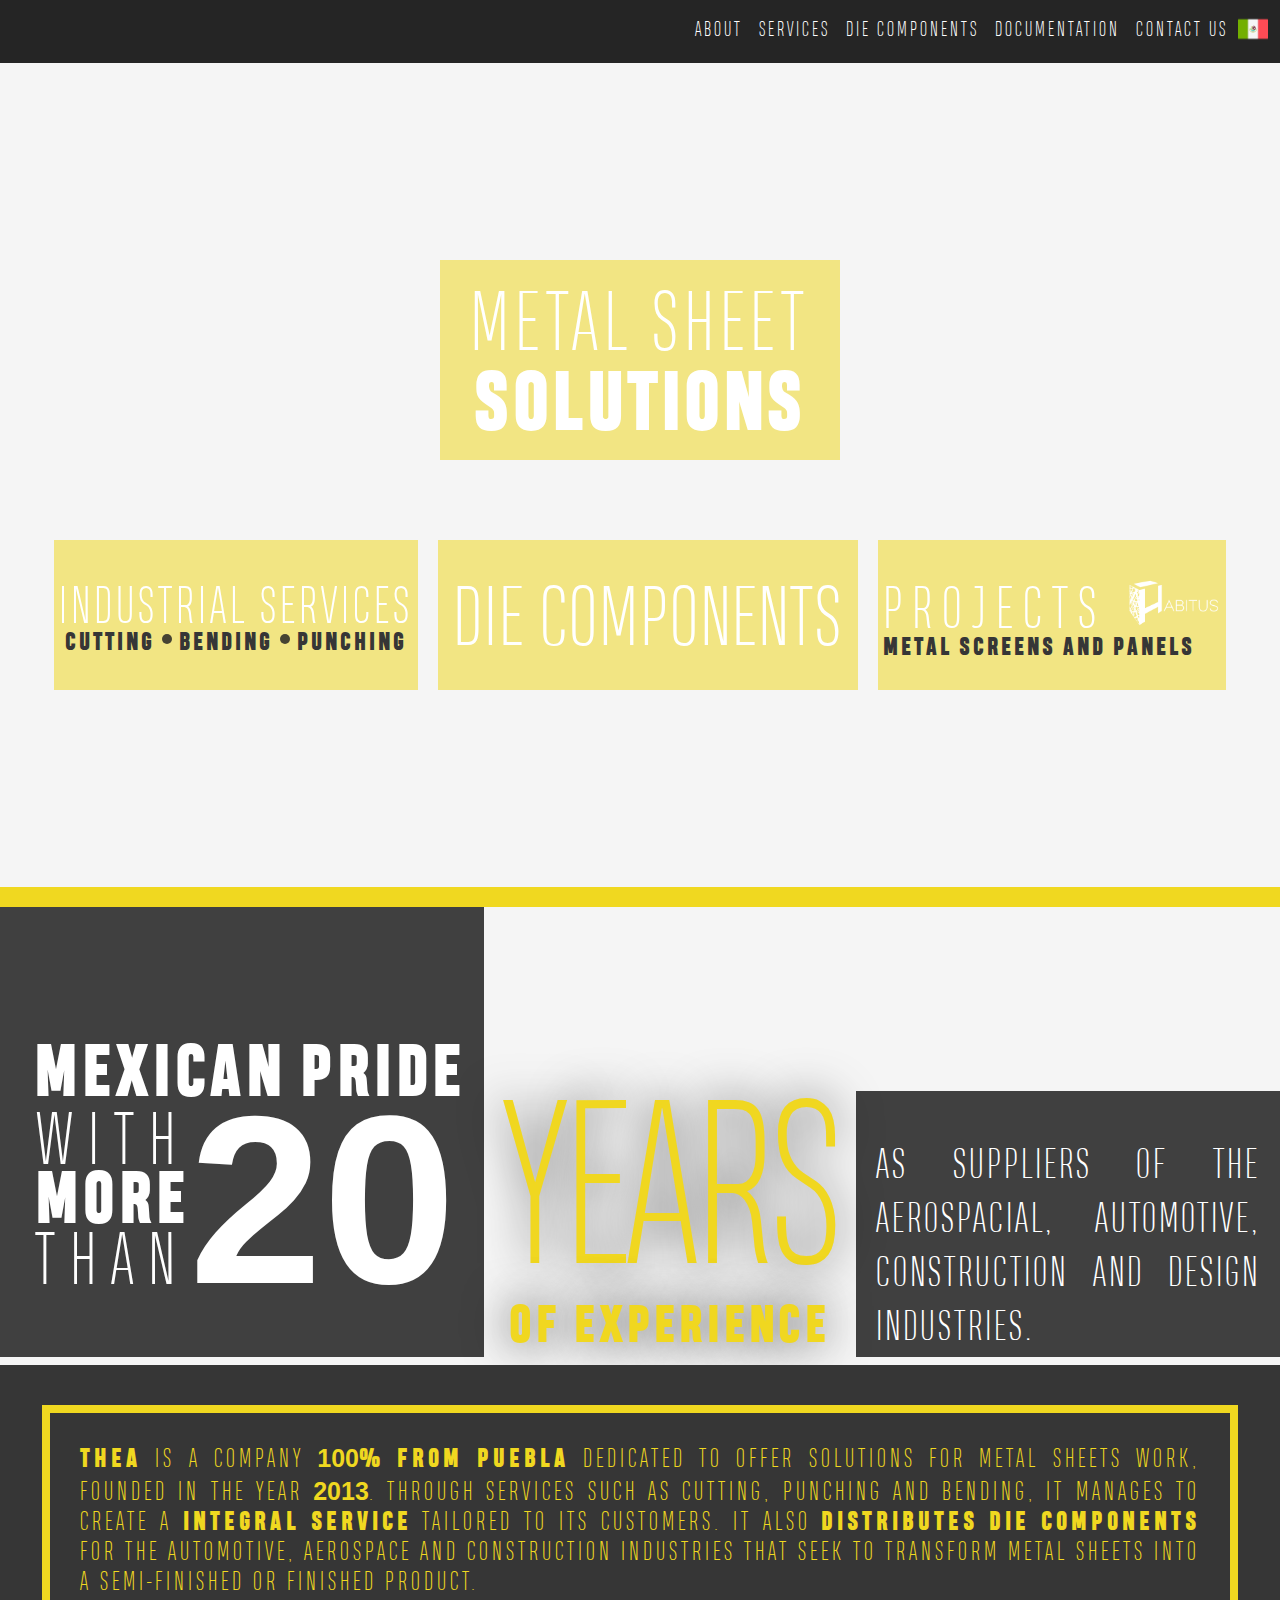
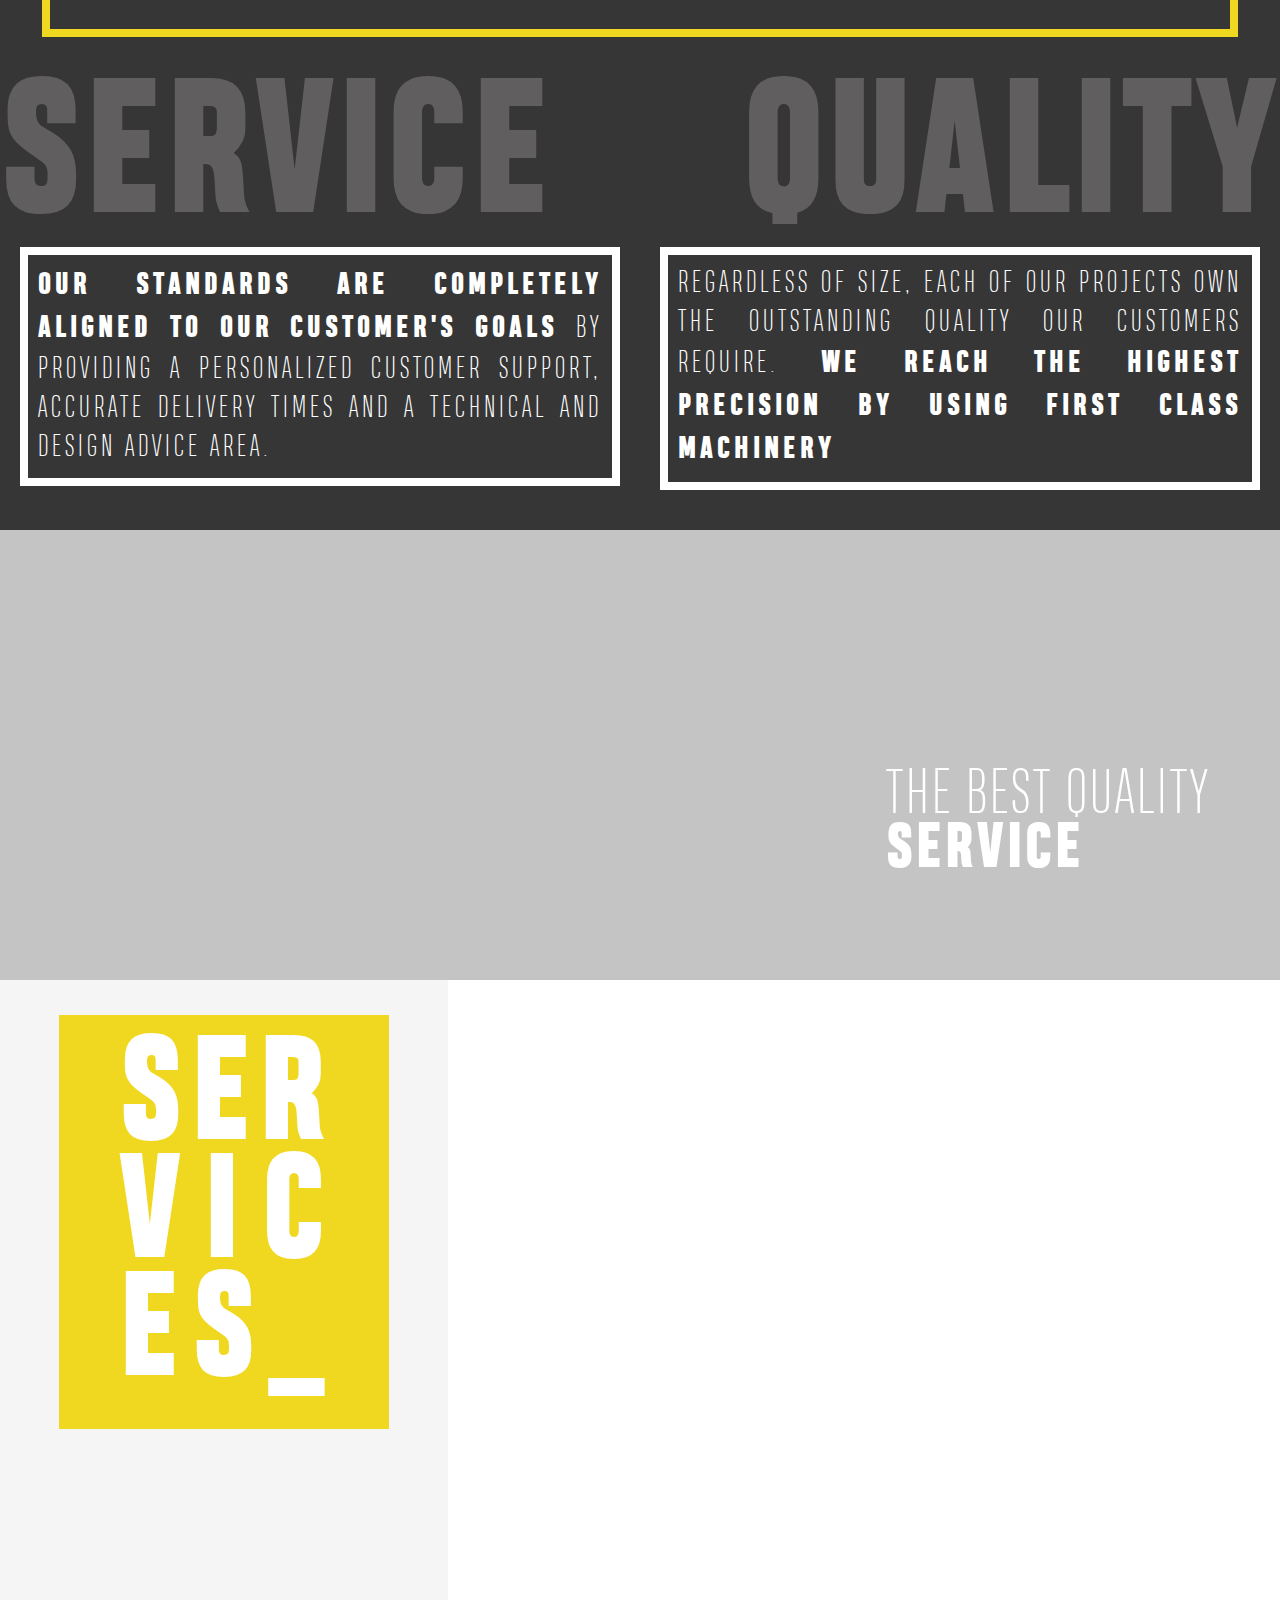
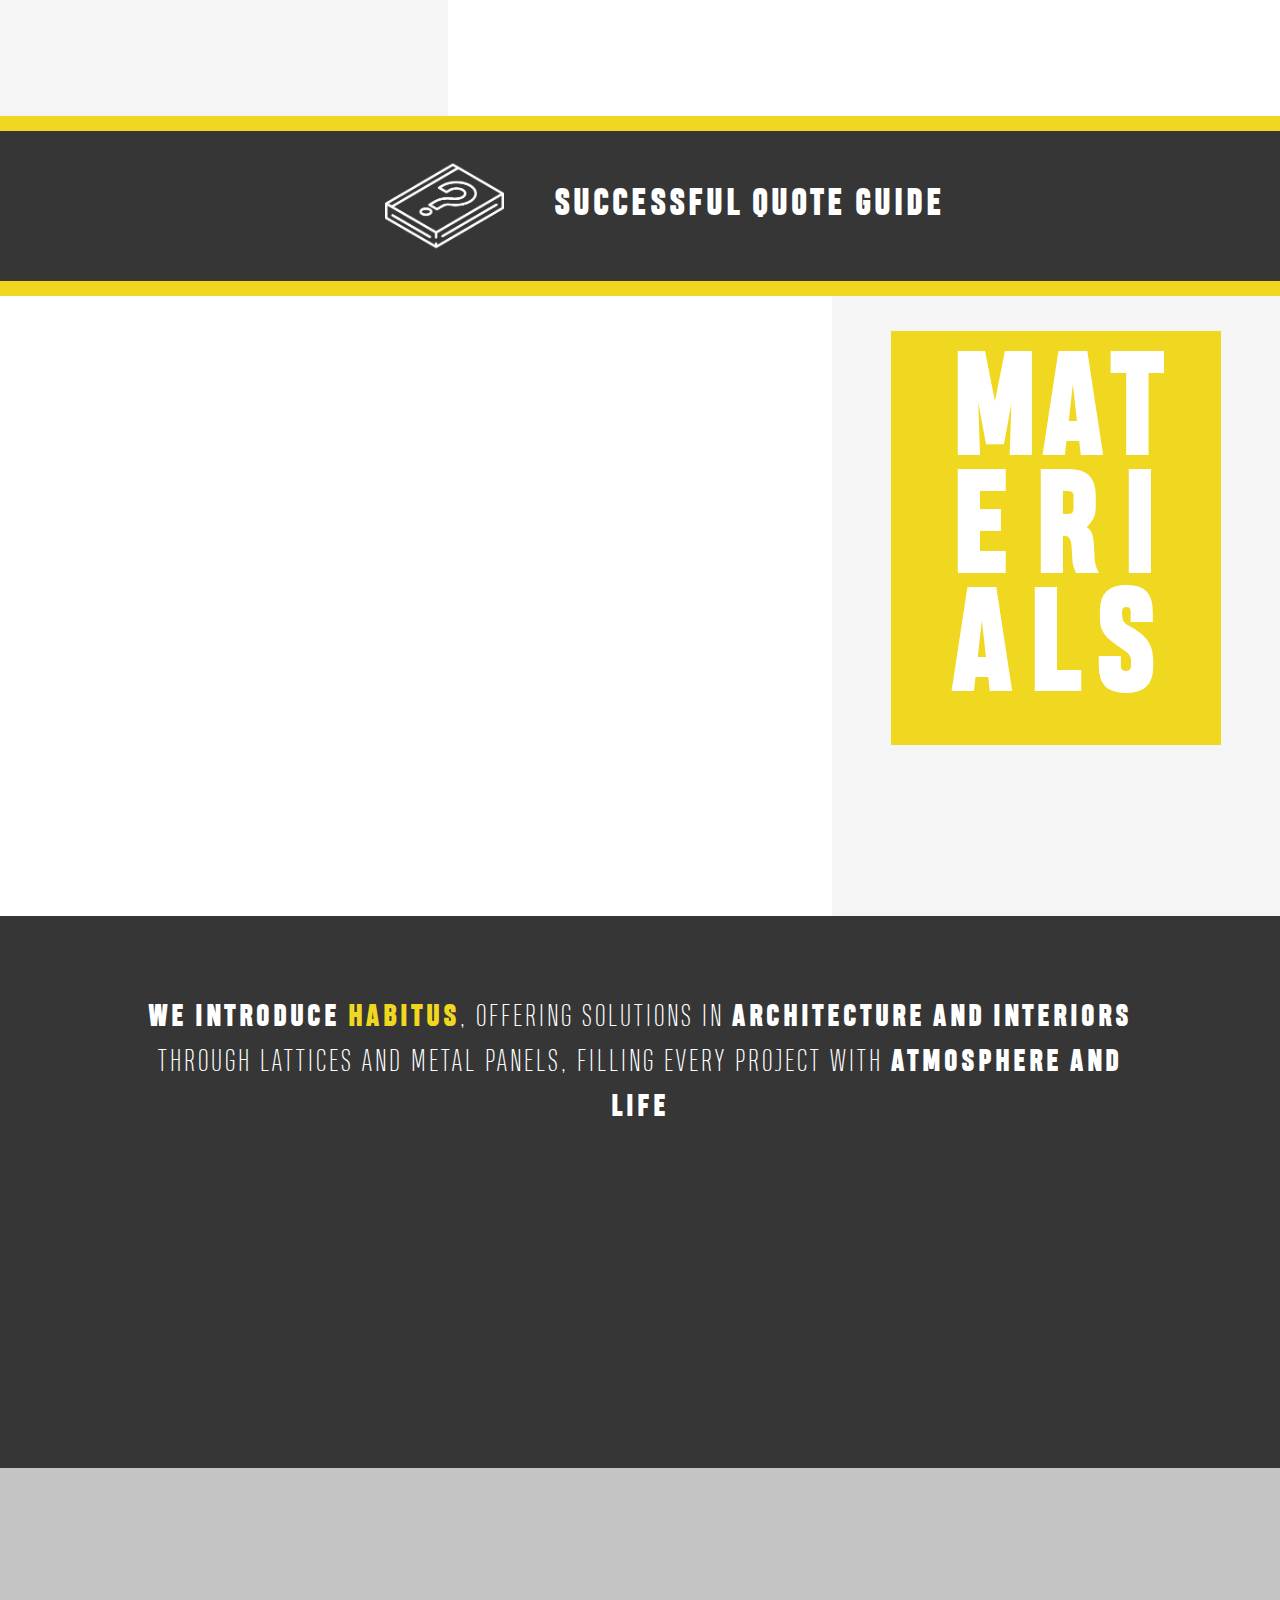
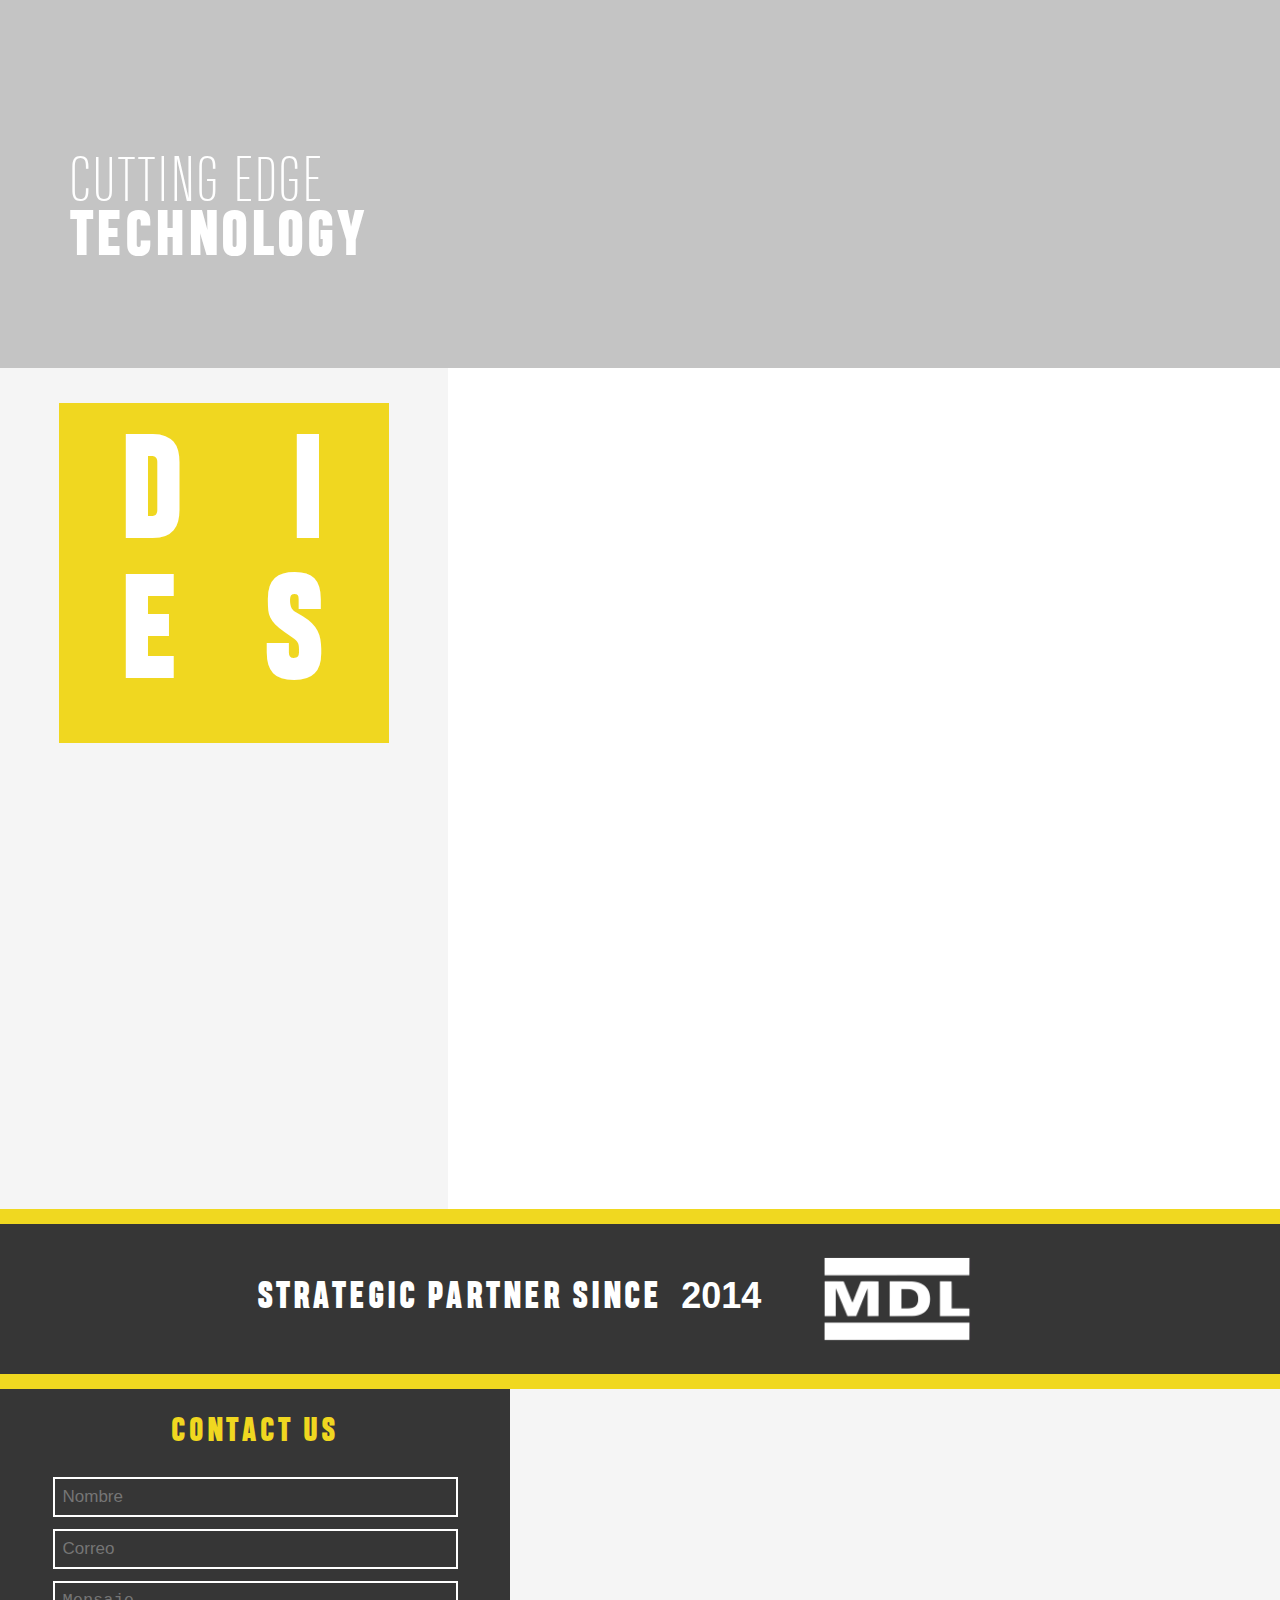
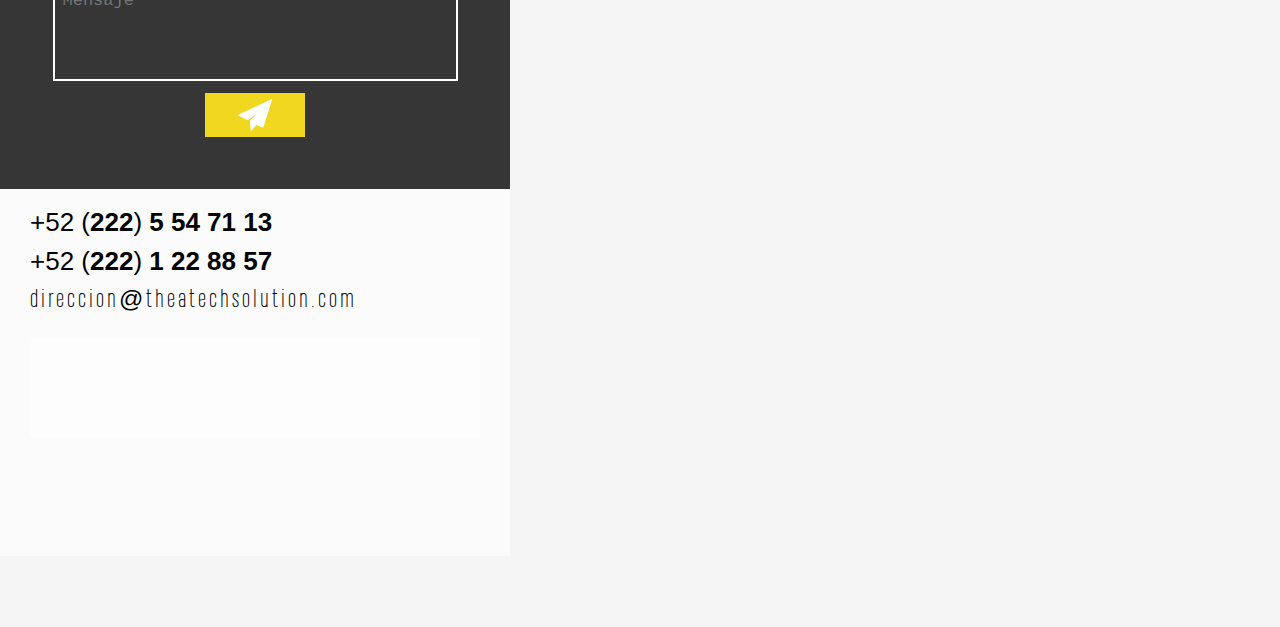
==== en/index.html @ 950d17b3 "first commig" ====
<html xmlns="http://www.w3.org/1999/xhtml" style="background:white;">
<head>
	<meta name="description" content="THEA is a company dedicated to offer solutions for metal sheets work. Through services such as cutting, punching and bending, it manages to create a integral service tailored to its customers. It also distributes die components for the automotive, aerospace and construction industries that seek to transform metal sheets into a semi-finished or finished product." />
	<meta name="keywords" content="troquel, resortes, resorte, troqueleria, troquelería, puebla, carritos, mobiliario, industrial, punzon, matriz, buje, poste, hidalgo, tlaxcala, veracruz" />
  	<meta name="viewport" content="width=device-width, initial-scale=1.0"/>
	<link rel="stylesheet" type="text/css" href="../css/main.css" />
	<link rel="stylesheet" type="text/css" href="../css/english.css" />
	<link rel="shortcut icon" href="../img/other/isotipo.png"/>
	<title>THEA - Metal Sheet Solutions</title>
	<meta http-equiv="Cache-Control" content="no-cache, no-store, must-revalidate" />
	<meta http-equiv="Content-Type" content="text/html; charset=utf-8" />
	<meta http-equiv="Pragma" content="no-cache" />
	<meta http-equiv="Expires" content="0" />
</head>
<body>
	<nav>
		<a href="#"><img data-src="../img/other/logotipo.png"/></a>
		<a href="#nosotros" class="smooth" onclick="closeNav()">About</a>
		<a href="#servicios" class="smooth" onclick="closeNav()">Services</a>
		<a href="#troqueles" class="smooth" onclick="closeNav()">Die Components</a>
		<div class="smooth">
			Documentation
			<span>
				<a href="../docs/TechnicalSheet.pdf" target="_blank">Technical services sheet</a>
			</span>
			<span>
				<a href="../docs/QuoteGuide.pdf" target="_blank">Successful quote guide</a>
			</span>
		</div>
		<a href="#contacto" class="smooth" onclick="closeNav()">Contact Us</a>
		<a href="../" class="flag" target="_self">
			<img src="../img/icons/mexico.png">
		</a>
		<img src="../img/other/close-button.png" id="navClose" onclick="closeNav()">
		<img src="../img/other/menu-button.png" id="navOpen" onclick="openNav()">		
	</nav>
	<div id="inicio" class="background-hidden flex">
		<div>
			<div class="flex yellow-translucid main">
				<p>
					Metal Sheet
					<span>Solutions</span>
				</p>
			</div>

			<div class="flex secondary">
				<a class="flex yellow-translucid smooth" href="#servicios">
					<p>
						Industrial services
						<span class="flex">
							<span>Cutting</span>
							<span class="ball"></span>
							<span>Bending</span>
							<span class="ball"></span>
							<span>Punching</span>
						</span>
					</p>
				</a>

				<a class="flex yellow-translucid smooth" href="#troqueles">
					<p>
						Die Components
					</p>
				</a>

				<a class="flex yellow-translucid" target="_blank">
					<p>
						Projects
						<img src="../img/other/habitus.png">
						<span>Metal Screens and Panels</span>
					</p>
				</a>
			</div>

				
		</div>
	</div>
	<div id="nosotros">
		<div class="divider-line"></div>
		<div class="background-hidden">
			<div>
				<p class="no-margin">
					<span>Mexican pride</span>
				</p>
				<p class="number large-number">
					<span>
						<i>With</i>
						<i>more</i>
						<i>than</i>
					</span>
					<b id="years">20</b>
				</p>
			</div>
			<div>
				<p class="yellow-years">years<span>of experience</span></p>
			</div>
			<div>
				<p class="no-margin">As suppliers of the aerospacial, automotive, construction and design industries.</p>
				<img data-src="../img/icons/palette.png" class="golden-icon" />
				<img data-src="../img/icons/hammer.png" class="golden-icon" />
				<img data-src="../img/icons/steering.png" class="golden-icon" />
				<img data-src="../img/icons/flight.png" class="golden-icon rotated" />
			</div>
		</div>
		<div class="gray-info">
		    <div class="top-text">
				<p>
					<b> THEA </b> is a company <b><span class="number">100</span>% from Puebla </b> dedicated to offer solutions for metal sheets work, founded in the year <span class="number"> 2013 </span>. Through services such as cutting, punching and bending, it manages to create a <b> integral service </b> tailored to its customers. It also <b> distributes die components </b> for the automotive, aerospace and construction industries that seek to transform metal sheets into a semi-finished or finished product.
				</p>
			</div>
			<div>
				<h3>
					SERVICE
				</h3>
				<h3>
					QUALITY
				</h3>
			</div>
			<div>
				<p class="white-box">
					<b>Our standards are completely aligned to our customer's goals </b>by providing a personalized customer support, accurate delivery times and a technical and design advice area.
				</p>
				<p class="white-box">
					Regardless of size, each of our projects own the outstanding quality our customers require.<b> We reach the highest precision by using first class machinery</b>
				</p>
			</div>
		</div>
		<div class="background-hidden">
			<div>
				<p id="movingText1">The best quality
				<span>service</span></p>
			</div>
		</div>
		<div class="flex yellow-solid">
			<p>En Thea estamos listos para cumplir con
				<span>las mas complejas necesidades</span>
				de nuestros clientes</p>
			<p>
				Nuestra exigencia se alinea a los objetivos del cliente. Aprovechamos nuestra amplia capacidad para ofrecer y cumplir con una
				<span>atención personalizada, asesoría técnica y de diseño y tiempos de entrega</span>
			</p>
		</div>
	</div>
	<div id="servicios">
		<div>
			<div class="background-hidden">
				<div class="yellow-solid">
					<div>
						<span>S</span>
						<span>E</span>
						<span>R</span>
					</div>
					<div>
						<span>V</span>
						<span>I</span>
						<span>C</span>
					</div>
					<div>
						<span>E</span>
						<span>S</span>
						<span>_</span>
					</div>
				</div>
			</div>
			<div class="flex">
				<ul>
					<li class="bottom-faded" onclick="showCloseButton(this)">
						<img data-src="../img/icons/corte-laser.png"> Laser cutting
						<div class="service-details">
							<h2>Laser cutting</h2>
							<h3>Materials</h3>
							<p>Carbon Steel, Aluminum, Stainless Steel, Copper, Brass, Galvanized Steel</p>
							<h3>Cutting Specifications</h3>
							<p>Cutting dimensions: <span class="number">1.5</span> x <span class="number">3</span> m (Sheet)<br>
								Maximum thickness: <span class="number">15.8</span> mm<br>
								Precision: +/-  <span class="number">0.1</span> mm<br>
								Distance between pieces: <span class="number">2</span> mm<br>
							</p>
							<h3>Advantages</h3>
							<p>Our laser cutting equipment allows us to cover the production and manufacture of small parts from complex designs to large structural components.</p>
						</div>
					</li>
					<li class="bottom-faded" onclick="showCloseButton(this)">
						<img data-src="../img/icons/corte-agua.png"> Water jet cutting
						<div class="service-details">
							<h2>Water jet cutting</h2>
							<h3>Materials</h3>
							<p>Carbon Steel, Stainless Steel, Aluminum, Marble, Wood, among others</p>
							<h3>Cutting Specifications</h3>
							<p>Cutting dimensions: <span class="number">3</span> x <span class="number">6</span> m (Sheet)<br>
								Maximum thickness: <span class="number">6</span>" (<span class="number">152.4</span>) mm<br>
								Precision: +/-  <span class="number">1/32</span>"<br>
								Distance between pieces: <span class="number">3/16</span> "<br>
							</p>
							<h3>Advantages</h3>
							<p>Clean cutting without modification of chemical and mechanical properties of the materials. Wide variety of materials available.</p>
						</div>
					</li>
					<li class="bottom-faded" onclick="showCloseButton(this)">
						<img data-src="../img/icons/corte-sierra.png"> Bandsaw cutting
						<div class="service-details">
							<h2>Bandsaw cutting</h2>
							<h3>Materials</h3>
							<p>Aluminum, Stainless Steels, Carbon Steels, Alloy Steels, Tool Steels, Bronze</p>
							<h3>Cutting Specifications</h3>
							<p>Shapes: Round, Solera, Square, Hexagonal, Plate, among others<br>
								Cutting dimensions:<br>
								Min: <span class="number">1/8</span> in Round and Square<br>
								Max: <span class="number">550</span> mm in Round and <span class="number">600</span> x <span class="number">800</span> in Rectangle.
								Precisión: <span class="number">1</span> a <span class="number">5</span> mm depending on the piece<br>
							</p>
							<h3>Advantages</h3>
							<p>The bandsaw is an electric saw, which has a metal toothed strip, long, narrow and flexible. It moves on two pulleys that are in the same plane with a space between them, with the purpose of cutting in cold.</p>
						</div>
					</li>
					<li class="bottom-faded" onclick="showCloseButton(this)">
						<img data-src="../img/icons/corte-plasma.png"> Plasma cutting
						<div class="service-details">
							<h2>Plasma cutting</h2>
							<h3>Materials</h3>
							<p>Carbon Steel and Stainless Steel</p>
							<h3>Cutting Specifications</h3>
							<p>Cutting dimensions: <span class="number">8</span>" x <span class="number">20</span>"<br>
								Maximum thickness: <span class="number">1</span> - <span class="number">1/4</span> and <span class="number">12</span>" in Oxy-fuel<br>
								Tolerance: <span class="number">1</span> mm<br>
							</p>
							<h3>Advantages</h3>
							<p>Plasma cutting gives speed and efficiency while cutting carbon and stainless steel</p>
						</div>
					</li>
					<li class="bottom-faded" onclick="showCloseButton(this)">
						<img data-src="../img/icons/corte-cizalla.png"> Shearing
						<div class="service-details">
							<h2>Shearing</h2>
							<h3>Materials</h3>
							<p>Steel, Stainless Steel, Galvanized Steel, Aluminum, Brass, Bronze</p>
							<h3>Cutting Specifications</h3>
							<p>Cutting dimensions: <span class="number">3050</span> mm (Sheet)<br>
								Maximum thickness: <span class="number">6</span> mm<br>
							</p>
							<h3>Advantages</h3>
							<p>The edges of both blades of the shear face pressing on the surface to be cut, until they overcome the resistance of the surface by dividing it in two.</p>
						</div>
					</li>
					<li class="bottom-faded" onclick="showCloseButton(this)">
						<img data-src="../img/icons/doblado.png"> Bending
						<div class="service-details">
							<h2>Bending</h2>
							<h3>Materials</h3>
							<p>Steel, Stainless Steel, Galvanized Steel, Aluminum, Brass</p>
							<h3>Cutting Specifications</h3>
							<p>Bending length: <span class="number">3050</span> mm<br>
								Maximum thickness: <span class="number">6</span> mm<br>
								Maximum bending angle: <span class="number">85º<br>
							</p>
							<h3>Advantages</h3>
							<p>An effective process to give angles in metal sheets with speed and precision.</p>
						</div>
					</li>
					<li class="bottom-faded" onclick="showCloseButton(this)">
						<img data-src="../img/icons/punzonado.png"> Punching
						<div class="service-details">
							<h2>Punching</h2>
							<h3>Materials</h3>
							<p>Carbon Steel, Stainless Steel, Galvanized Sheet, Aluminum, Annealed Strip</p>
							<h3>Especificaciones de Corte</h3>
							<p>Cutting Specifications: <span class="number">1</span> x <span class="number">2</span> m (Sheet)<br>
								Maximum thickness: <span class="number">2</span> mm<br>
								Head: <span class="number">8</span> positions<br>
								Punches: Round, square, rectangular, among others.<br>
							</p>
							<h3>Advantages</h3>
							<p>Sheet cutting through the use of punches with shapes. Thanks to the pressure, a perforation effect is created with the desired shape. Less time and lower cost.</p>
						</div>
					</li>
					<li class="bottom-faded" onclick="showCloseButton(this)">
						<img data-src="../img/icons/router.png"> Router
					</li>
					<li id="servicesClose" onclick="hideCloseButton(this)">
						<img src="../img/other/close-button.png">	
					</li>
				</ul>
			</div>
		</div>
		<div id="aliado" class="flex">
			<a href="/docs/QuoteGuide.pdf" target="_blank"><img src="../img/icons/guide.png"></a>
			<a href="/docs/QuoteGuide.pdf" target="_blank" class="white-link"><p>Successful quote guide</p></a>
		</div>
		<div id="materiales">
			<div>
				<img data-src="../img/other/materiales.png"/>
				<ul>
					<li class="bottom-faded">
						Carbon steel
					</li>
					<li class="bottom-faded">
						Stainless steel
					</li>
					<li class="bottom-faded">
						Aluminum
					</li>
					<li class="bottom-faded">
						Brass
					</li>
					<li class="bottom-faded">
						Copper
					</li>
					<li class="bottom-faded">
						Galvanized
					</li>
					<li class="bottom-faded">
						Marble
					</li>
					<li class="bottom-faded">
						Among others
					</li>
				</ul>
			</div>
			<div class="background-hidden">
				<div class="yellow-solid">
					<div>
						<span>M</span>
						<span>A</span>
						<span>T</span>
					</div>
					<div>
						<span>E</span>
						<span>R</span>
						<span>I</span>
					</div>
					<div>
						<span>A</span>
						<span>L</span>
						<span>S</span>
					</div>
				</div>
			</div>
		</div>
		<div class="habitus">
			<p><b>We introduce <a target="_blank">habitus</a></b>, offering solutions in <b>architecture and interiors</b> through lattices and metal panels, filling every project with <b>atmosphere and life</b></p>
			<ul>
				<li class="bottom-faded">
					<a target="_blank">
						<img data-src="../img/photos/habitus-1.jpg">
						<div class="black-filter">
							<p>Coatings</p>
						</div>
					</a>
					
				</li>
				<li class="bottom-faded">
					<a target="_blank">
						<img data-src="../img/photos/habitus-2.jpg">
						<div class="black-filter">
							<p>Dividers</p>
						</div>
					</a>
				</li>
				<li class="bottom-faded">
					<a target="_blank">
						<img data-src="../img/photos/habitus-3.jpg">
						<div class="black-filter">
							<p>Pergolas</p>
						</div>
					</a>
				</li>
				<li class="bottom-faded">
					<a target="_blank">
						<img data-src="../img/photos/habitus-4.jpg">
						<div class="black-filter">
							<p>Ceiling lights</p>
						</div>
					</a>
				</li>
				<li class="bottom-faded">
					<a target="_blank">
						<img data-src="../img/photos/habitus-5.jpg">
						<div class="black-filter">
							<p>And more...</p>
						</div>
					</a>
				</li>
			</ul>
		</div>
		<div class="background-hidden mejor-tecnologia">
			<div>
				<p id="movingText2">Cutting edge
				<span>technology</span></p>
			</div>
		</div>
		<div class="flex yellow-solid">
			<p>
				Sin importar el tamaño cada uno de nuestros proyectos gozan de la
				<span>calidad ejemplar que nuestros clientes requieren.</span>
			</p>
			<p class="box">Alcanzamos la más alta presición mediante el
				<span>empleo de maquinaría de primer nivel</span>
			</p>
		</div>
	</div>
	<div id="troqueles">
		<div>
			<ul>
				<li class="bottom-faded double-width">
					<img data-src="../img/photos/troqueles-1.jpg">
					<div class="black-filter">
						<p>Plain Bearing Components</p>
					</div>
					<a href="http://mdlmexico.com.mx/catalogos/DVE.023.002-PLAIN-BEARING-COMPONENTS.pdf" target="_blank">See Manual</a>
				</li>
				<li class="bottom-faded">
					<img data-src="../img/photos/troqueles-2.jpg">
					<div class="black-filter">
						<p>Graphite Bushings</p>
					</div>
					<a href="http://mdlmexico.com.mx/catalogos/Graphite-Bushings-metric-tab.pdf" target="_blank">See Manual</a>
				</li>
				<li class="bottom-faded">
					<img data-src="../img/photos/troqueles-3.jpg">
					<div class="black-filter">
						<p>Die Sets</p>
					</div>
					<a href="http://mdlmexico.com.mx/catalogos/Catalogo-porta-troqueles-MDL.pdf" target="_blank">See Manual</a>
				</li>
				<li class="bottom-faded">
					<img data-src="../img/photos/troqueles-4.jpg">
					<div class="black-filter">
						<p>Punches and Dies</p>
					</div>
					<a href="http://mdlmexico.com.mx/catalogos/mdl-punzones-matrices.pdf" target="_blank">See Manual</a>
				</li>
				<li class="bottom-faded">
					<img data-src="../img/photos/troqueles-5.jpg">
					<div class="black-filter">
						<p>Springs</p>
					</div>
					<a href="http://mdlmexico.com.mx/wp-content/uploads/2014/04/Resortes-para-troquel-MDL-Mexico.pdf" target="_blank">See Manual</a>
				</li>
				<li class="bottom-faded">
					<img data-src="../img/photos/troqueles-7.png">
					<div class="black-filter">
						<p>Rectified Plate Service</p>
					</div>
					<a href="http://mdlmexico.com.mx/maquinados/" target="_blank">See Manual</a>
				</li>
				<li class="bottom-faded double-width">
					<img data-src="../img/photos/troqueles-6.jpg">
					<div class="black-filter">
						<p>Ball Bearing Components</p>
					</div>
					<a href="http://mdlmexico.com.mx/catalogos/DVE.023.001-BALL-BEARING-COMPONENTS.pdf" target="_blank">See Manual</a>
				</li>
			</ul>
		</div>
		<div class="background-hidden">
			<div class="yellow-solid">
				<div>
					<span>D</span>
					<span>I</span>
				</div>
				<div>
					<span>E</span>
					<span>S</span>
				</div>
			</div>
		</div>
	</div>
	<div id="aliado" class="flex">
		<p>Strategic partner since <span>2014</span></p>
		<a href="http://mdlmexico.com.mx/" target="_blank"><img src="../img/other/mdl.png"></a>
	</div>
	<div id="contacto" class="background-hidden">
		<div>
			<h1>Contact Us</h1>
			<input type="text" name="name" placeholder="Nombre"/>
			<input type="email" name="email" placeholder="Correo"/>
			<textarea name="message" placeholder="Mensaje"></textarea>
			<button onclick="sendForm()">
				<span>Send</span>
				<img src="../img/icons/paper-plane.png">
			</button>
		</div>
		<div>
			<p class="arial">+52 (<span>222</span>) <span>5 54 71 13</span></p>
			<p class="arial">+52 (<span>222</span>) <span>1 22 88 57</span></p>
			<a href="mailto:direccion@theatechsolution.com">direccion<span class="arial">@</span>theatechsolution.com</a>
			<div class="always-flex">
				<img data-src="../img/other/imagotipo.png">
				<div class="always-flex">

				</div>
			</div>
		</div>
	</div>
	<div id="thanksMessage">
	    Thanks, we'll contact you soon.
	</div>
	<div id="requiredMessage">
	    Please fill all the fields.
	</div>
	<script src="../js/main.js"></script>
	<script type="text/javascript">
 window._mfq = window._mfq || [];
 (function() {
   var mf = document.createElement("script");
   mf.type = "text/javascript"; mf.async = true;
   mf.src = "//cdn.mouseflow.com/projects/646d6629-ca56-4000-9e78-6311599744cb.js";
   document.getElementsByTagName("head")[0].appendChild(mf);
 })();
</script>
<!-- Global site tag (gtag.js) - Google Analytics -->
<script async src="https://www.googletagmanager.com/gtag/js?id=UA-117334884-1"></script>
<script>
 window.dataLayer = window.dataLayer || [];
 function gtag(){dataLayer.push(arguments);}
 gtag('js', new Date());

 gtag('config', 'UA-117334884-1');
</script>
</body>
---- css/main.css ----
@charset "utf-8";

.bold{
    font-family: headingBold;
}
.hidden{
    display: none !important;
}
.no-margin{
    margin: 0px !important;
}
.white-link{
    text-decoration: none;
    color: white;
}
.always-flex, .flex{
    display: flex;
    align-items: center;
    justify-content: center;
}
.yellow-translucid{
    background: #f0d72088;
    margin: 40px 10px;
    color: inherit;
    text-decoration: none;
}
.yellow-translucid.main{
    display: inline-flex !important;
    padding: 25px 25px 5px;
}
.secondary .yellow-translucid{
    font-size: 30px;
    line-height: 30px;
    height: 150px;
    width: 450px;
}
.secondary .yellow-translucid:nth-child(1) p{
    font-size: 50px;
    letter-spacing: 4px !important;
    line-height: 58px !important;
}
.secondary .yellow-translucid:nth-child(1) span{
    display: inline-block;
    color: #363636;
    font-size: 24px;
    justify-content: space-between;
    line-height: 11px;
}
.secondary .yellow-translucid:nth-child(1) span.ball{
    display: inline-block;
    width: 10px;
    height: 10px;
    border-radius: 50%;
    background: #464332;
    top: -6px;
    position: relative;
}
.secondary .yellow-translucid:nth-child(2) p{
    font-size: 80px;
    line-height: 80px;
    top: 10px;
    letter-spacing: 2px !important;
    position: relative;
    padding: 60px;
}
.secondary .yellow-translucid:nth-child(3) p{
    font-size: 56px;
    text-align: left;
    letter-spacing: 10px !important;
    line-height: 60px !important;
}
.secondary .yellow-translucid:nth-child(3) span{
    display: inline-block;
    color: #363636;
    font-size: 24px;
    line-height: 11px;
}

.secondary .yellow-translucid:nth-child(3) img{
    height: 52px;
    width: auto !important;
    margin: 0px !important;
}
.arial, .arial *{
    font-family: Arial !important;
}
.background-hidden{
    background: whitesmoke !important;
}
.yellow-icon{
    bottom: -200px !important;
}
.bottom-faded{
    top: 50px !important;
    opacity: 0 !important;
    visibility: hidden !important;
}
.number{
    font-family: Arial;
    letter-spacing: 0px;
    font-weight: bold;
    display: inline-block !important;
}
p > span{
    display: block;
    font-family: headingBold;
}
@font-face{
    font-family: headingBold;
    src: url('../fonts/heading-pro-heavy-webfont.woff2') format('woff2'),
         url('../fonts/heading-pro-heavy-webfont.woff') format('woff');
    font-weight: normal;
    font-style: normal;
}
@font-face{
    font-family: headingLight;
    src: url('../fonts/heading-pro-compressed-extralight-webfont.woff2') format('woff2'),
         url('../fonts/heading-pro-compressed-extralight-webfont.woff') format('woff');
    font-weight: normal;
    font-style: normal;
}
html, body{
    width: 100%;
    height: calc(100% - 63px);
    min-height: calc(100% - 63px);
    padding: 0px;
    margin: 0px;
    position: relative;
    font-family: headingLight;
    letter-spacing: 3px;
}
body{
    padding-top: 63px;
    text-transform: uppercase;
}
nav{
    position: fixed;
    width: 100%;
    display: block;
    height: 64px;
    top:-1px;
    left: 0px;
    text-align: right;
    background: #252525;
    z-index: 9000;
    transition: all 0.3s;
}
nav img{
    height: 58px;
    width: auto;
    filter: brightness(10);
    padding: 3px;
}

nav > a, nav > div{
    color: white;
    font-size: 20px;
    line-height: 24px;
    display: inline-block;
    padding: 20px 5px;
    text-decoration: none;
    position: relative;
    text-align:center;
    transition: all 0.3s;
    top: 0px;
}
nav > div{
    cursor: default;
}
nav > div span{
    position: fixed;
    top: 63px;
    width: 370px;
    right: -380px;
    background: #444343;
    transition: all 0.3s;
}
nav > div a{
    color: white;
    text-decoration: none;
    position: relative;
    padding: 20px 10px;
    display: inline-block;
    text-align: center;
    margin: auto;
}
nav > div span:nth-child(2){
    top:127px;
}
nav > div:hover span{
    right: 0px;
}
nav > a:first-child{
    float: left;
    padding: 0px;
    opacity: 1;
    transition: all 0.3s;
    visibility: visible;
}
nav a:not(.flag)::after{
    content: "";
    display: block;
    width: 80%;
    position: absolute;
    height: 2px;
    background: #f0d720;
    bottom: 5px;
    left: 10%;
    visibility: hidden;
    opacity: 0;
    transition: all 0.3s;
}
nav a.flag{
    width: 37px;
    float: right;
    height: 24px;
}
nav a.flag img{
    height: 30px;
    position: absolute;
    top: 12px;
    right: 9px;
    filter: brightness(1);
}
nav a:hover::after{
    visibility: visible;
    opacity: 1;
    bottom: 14px;
}
nav > a:first-child::after{
    display: none;
}
#navClose{
    opacity: 0;
    visibility: hidden;
    width: 30px;
    height: 30px;
    top: 20px;
    right: 20px;
    display: block;
    position: fixed;
    transition: all 0.3s;
}
#navOpen{
    opacity: 0;
    visibility: hidden;
    width: 30px;
    height: 30px;
    top: 14px;
    left: 20px;
    display: block;
    position: fixed;
    transition: all 0.3s;
}
#inicio{
    background: url(../img/photos/1-gray.jpg) no-repeat center;
    background-size: cover;
    height: calc(100% + 50px);
    position: relative;
    font-size: 80px;
    text-align: center;
    background-attachment: fixed;
}
#inicio > div{
    display: inline-block;
    padding: 0px;
    color: white;
}
#inicio p{
    margin: 5px;
    line-height: 80px;
    letter-spacing: 9.5px;
}
#inicio p:first-child{
    letter-spacing: 10px;
}
#inicio p:nth-child(2){
    font-size: 140px;
}
#inicio p > span{
    display: block;
    letter-spacing: 3px;
}
#inicio img{
    width: 300px;
    margin-top: 20px;
}
.divider-line{
    background: #f0d820;
    height: 20px;
    color: white;
    font-size: 28px;
    text-align: center;
}

#nosotros > div:nth-child(2){
    overflow: hidden;
    height: 450px;
    background: url(../img/photos/2-gray.jpg) no-repeat bottom;
    background-size: cover;
    display: flex;
    padding-bottom: 8px;
    align-items: flex-end;
    justify-content: space-between;
}
#nosotros > div:nth-child(2) > div:first-child{
    color: white;
    font-size: 70px;
    line-height: 63px;
    background: #000000bd;
    width: 35%;
    min-width: 370px;
    max-width: 600px;
    text-align: right;
    padding: 140px 18px 15px;
    height: calc(100% - 155px);
    position: relative;
}

#nosotros > div:nth-child(2) > div:nth-child(3){
    background: #000000bd;
    color: white;
    font-size: 40px;
    width: 30%;
    max-width: 500px;
    text-align: justify;
    padding: 50px 50px 0px;
    position: relative;
    overflow: hidden;
}
.golden-icon, #nosotros > div:nth-child(3) img{
    filter: sepia(1) hue-rotate(13deg) brightness(0.79) contrast(2);
    position: relative;
    right: 0px;
    width: 66px;
    float: right;
    transition: all 0.5s;
    margin: 0px 5px;
    bottom: -6px;
    right: -60px;
}
.golden-icon.rotated{
    transform: rotate(-45deg);
}
#nosotros > div:nth-child(2) > p{
    margin: 0px;
    position: absolute;
    right: 10px;
    bottom: 150px;
}
#nosotros > div:nth-child(2) p span{
    letter-spacing: 3.7px;
}
#nosotros > div:nth-child(2) .number{
    font-size: 185px;
    line-height: 160px;
    margin: 0px;
    position: absolute;
    right: 10px;
    bottom: 0px;
}
#nosotros > div:nth-child(2) .number span:nth-child(1){
    font-size: 247px;
    line-height: 100px;
    display: inline-block;
    font-family: Arial;
    top: 25px;
    position: relative;
    right: -16px;
}
#nosotros > div:nth-child(2) .number span:nth-child(3){
    font-size: 22px;
    position: absolute;
    right: 207px;
    line-height: 22px;
    bottom: 13px;
    text-transform: lowercase;
    font-family: Arial;
}
#nosotros .gray-info{
    overflow: hidden;
    background: #363636;
    position: relative;
    height: auto;
}
#nosotros .gray-info > div{
    justify-content: space-around;
    align-items: start;
    display: flex;
}
.yellow-years{
    color: #f0d720;
    width: 35%;
    font-size: 240px;
    line-height: 178px;
    max-width: 600px;
    min-width: 370px;
    text-align: right;
    margin: 0px;
    padding: 140px 28px 10px;
    height: auto;
    letter-spacing: 4px;
    z-index: 30;
    text-shadow: 0px 0px 45px #000000b8;
}
.yellow-years span{
    font-size: 50px;
    line-height: 35px;
    letter-spacing: 3px;
}
p.white-box{
    padding: 10px;
    margin: 20px 20px 40px;
    position: relative;
    border: 8px solid white;
    width: 650px;
    color: white;
    font-size: 29px;
    letter-spacing: 4px;
    text-align: justify;
}
p.white-box b{
    font-family: headingBold;
}
#nosotros .top-text p{
    color: #f0d820;
    font-size: 25px !important;
    letter-spacing: 4px;
    width: calc(100% - 160px);
    margin: 40px auto;
    padding: 30px;
    border: 8px solid #f0d820;
    text-align: justify;
    line-height: 30px !important;
}
#nosotros .top-text b{
    font-family: headingBold;
}
#nosotros .gray-info > div:nth-child(2) h3{
    font-size: 180px;
    line-height: 150px;
    color: #605e5e;
    top: 15px;
    margin: 0px;
    font-family: headingBold;
    position: relative;
}
#nosotros .gray-info > div:nth-child(2){
    justify-content: space-between;
}

#nosotros > div:nth-child(4){
    background: url(../img/photos/3-gray.jpg) no-repeat bottom;
    background-size: cover;
    height: 450px;
    color: white;
    position: relative;
}
#nosotros > div:nth-child(4) > div{
    background: #00000033;
    height: 100%;
    position: relative;
}
#nosotros > div:nth-child(4) p{
    position: absolute;
    right: 70px;
    bottom: 40px;
    font-size: 60px;
    line-height: 55px;
}
#nosotros > div:nth-child(5){
    display: none;
    background: #f0d720;
    position: relative;
    font-size: 28px;
    justify-content: space-around;
}
#nosotros > div:nth-child(5) > p:nth-child(1){
    padding: 10px;
    margin: 40px 20px;
    position: relative;
    border: 8px solid white;
    width: 510px;
}
#nosotros > div:nth-child(5) > p:nth-child(2){
    width: 580px;
    margin:40px 20px;
    padding: 30px;
    text-align: justify;
}
#servicios{
    position: relative;
}
#servicios > div:first-child{
    display: flex;
    position: relative;
}
#servicios > div:first-child > div:first-child{
    background: url(../img/photos/4-gray.jpg) no-repeat center;
    background-size: cover;
    width: 35%;
    display: inline-block;
    background-attachment: fixed;
}
#servicios > div:first-child > div > div{
    background: #f0d720;
    color: white;
    padding: 30px 60px;
    width: 210px;
    margin: 35px auto;
    display: block;
}
#servicios > div:first-child > div > div > div{
    display: flex;
    justify-content: space-between;
    font-size: 140px;
    font-family: headingBold;
    line-height: 118px;
}
#servicios > div:first-child > div:nth-child(2){
    width: 65%;
    order: 1;
}
#servicios > div:first-child > div:nth-child(2) ul{
    margin: 0px;
    padding: 80px 20px 80px 50px;
}
#servicios > div:first-child > div:nth-child(2) li{
    list-style-type: none;
    display: flex;
    align-items: center;
    font-size: 45px;
    top: 0px;
    opacity: 1;
    visibility: visible;
    cursor: default;
}
#servicios > div:first-child > div:nth-child(2) li img{
    width: 50px;
    background-color: #363636;
    padding: 5px;
    margin: 6px 20px 6px 6px;
    height: 50px;
    transition: all 0.2s;
}
#servicios > div:first-child > div:nth-child(2) li:nth-child(1){transition: opacity 0.5s 0.2s, top 0.5s 0.2s, color 0.2s 0s;}
#servicios > div:first-child > div:nth-child(2) li:nth-child(2){transition: opacity 0.5s 0.4s, top 0.5s 0.4s, color 0.2s 0s;}
#servicios > div:first-child > div:nth-child(2) li:nth-child(3){transition: opacity 0.5s 0.6s, top 0.5s 0.6s, color 0.2s 0s;}
#servicios > div:first-child > div:nth-child(2) li:nth-child(4){transition: opacity 0.5s 0.8s, top 0.5s 0.8s, color 0.2s 0s;}
#servicios > div:first-child > div:nth-child(2) li:nth-child(5){transition: opacity 0.5s 1.0s, top 0.5s 1.0s, color 0.2s 0s;}
#servicios > div:first-child > div:nth-child(2) li:nth-child(6){transition: opacity 0.5s 1.2s, top 0.5s 1.2s, color 0.2s 0s;}
#servicios > div:first-child > div:nth-child(2) li:nth-child(7){transition: opacity 0.5s 1.4s, top 0.5s 1.4s, color 0.2s 0s;}
#servicios > div:first-child > div:nth-child(2) li:nth-child(8){transition: opacity 0.5s 1.6s, top 0.5s 1.6s, color 0.2s 0s;}
#servicios > div:first-child > div:nth-child(2) li:hover{
    color: #f0d920;
}
#servicios > div:first-child > div:nth-child(2) li:hover img{
    background: #f0d920;
}
li .service-details{
    position: absolute;
    left: 0px;
    top: 0px;
    width: calc(35% - 40px);
    height: 100%;
    background: #363636;
    opacity: 0;
    visibility: hidden;
    transition: all 0.2s;
    color: white;
    font-size: 18px;
    padding: 70px 20px 0px;
}
li .service-details > p{
    margin: 0px;
    font-family: headingLight;
    text-transform: initial;
}
li .service-details > h3{
    margin: 10px 0px;
    font-size: 20px;
    font-family: headingBold;
}
li .service-details > h2{
    color: #f0da21;
    font-family: headingBold;
    display: none;
}
li:hover .service-details{
    opacity: 1;
    visibility: visible;
}
li#servicesClose{
    position: fixed;
    top: 20px !important;
    right: 20px !important;
    height: 30px !important;
    padding: 0px !important;
    opacity: 0 !important;
    visibility: hidden !important;
    transition: all 0.2s;
    z-index: 9001;
}
#servicesClose.visible{
    opacity: 1 !important;
    visibility: visible !important;
}
#servicios > div:first-child > div:nth-child(2) li#servicesClose img{
    height: 30px;
    width: 30px;
    display: block;
    background-color: transparent !important;
    margin: 0px;
}
#servicios > div:first-child > div:nth-child(2) li:nth-child(even){
    font-family: headingBold;
}
#servicios > div.mejor-tecnologia{
    background: url(../img/photos/5-gray.jpeg) no-repeat bottom;
    background-size: cover;
    height: 500px;
    color: white;
    position: relative;
}
#servicios > div.mejor-tecnologia > div{
    background: #00000033;
    height: 100%;
    position: relative;
}
#servicios > div.mejor-tecnologia p{
    position: absolute;
    left: 70px;
    bottom: 40px;
    font-size: 60px;
    line-height: 55px;
}

#servicios > div.habitus{
    background: #363636;
    color: white;
}
#servicios > div.habitus > p{
    text-align: center;
    font-size: 30px;
    max-width: 1000px;
    margin: auto;
    padding: 80px 20px 50px;
}
#servicios > div.habitus > p a{
    text-decoration: none;
    color: #f0d820;
}
#servicios > div.habitus > p b {
    font-family: headingBold;
}

.habitus li{
    width: 200px;
    height: 200px;
    text-align: center;
    display: inline-block;
    position: relative;
    font-size: 22px;
    color: white;
    margin: 10px;
    overflow: hidden;
    font-family: headingBold;
    top: 0px;
    opacity: 1;
    visibility: visible;
    transition: all 0.3s;
    background: radial-gradient(circle at 30% 20%, #ffffff, #b7b7b7);
}
.habitus li img {
    filter: grayscale(1);
    position: absolute;
    width: 101%;
    bottom: 40px;
    bottom: 40px;
    left: 0px;
    transition: all 0.3s;
    z-index: 20;
}
.habitus ul{
    margin: 0px;
    padding: 0px 20px 60px;
    text-align: center;
}
.habitus  li  div {
   position: absolute;
    align-items: center;
    justify-content: center;
    display: flex;
    width: calc(100% - 12px);
    height: 40px;
    left: 0px;
    bottom: 0px;
    z-index: 30;
    font-size: 17px;
    padding: 6px;
    color: #363636;
    opacity: 1;
    background: white;
    transition: all 0.2s;
    transform: scale(1.01);
}

.habitus li:hover img {
    filter: initial;
    transform: scale(1.08);
}

#servicios > div:nth-child(6){
    display: none;
    background: #f0d720;
    position: relative;
    font-size: 28px;
    justify-content: space-around;
}

#servicios > div:nth-child(6) > p:nth-child(1){
    width: 440px;
    margin:40px 20px;
    padding: 30px;
    text-align: justify;
}
#servicios > div:nth-child(6) > p:nth-child(2){
    padding: 10px;
    margin: 40px 20px;
    position: relative;
    border: 8px solid white;
    width: 570px;
}
#troqueles{
    display: flex;
}
#troqueles > div:nth-child(1){
    width: 65%;
    position: relative;
    order: 2;
}
#troqueles > div:nth-child(1) ul{
    margin: auto;
    padding: 80px 20px;
    text-align: center;
    max-width: 690px;
}
#troqueles > div:nth-child(1) li{
    width: 200px;
    height: 200px;
    text-align: center;
    display: inline-block;
    position: relative;
    font-size: 22px;
    color: white;
    margin: 10px;
    overflow: hidden;
    font-family: headingBold;
    top: 0px;
    opacity: 1;
    visibility: visible;
    transition: all 0.3s;
    background:radial-gradient(circle at 30% 20%, #ffffff, #b7b7b7);
}
#troqueles > div:nth-child(1) li.double-width{
    width: 420px;
}
#troqueles > div:nth-child(1) li img{
        filter: grayscale(1);
    position: absolute;
    width: 100%;
    bottom: 40px;
    bottom: 40px;
    left: 0px;
    transition: all 0.3s;
    z-index: 20;
}
#troqueles > div:nth-child(1) li > div{
    position: absolute;
    align-items: center;
    justify-content: center;
    display: flex;
    width: calc(100% - 12px);
    height: 40px;
    left: 0px;
    bottom: 0px;
    z-index: 30;
    font-size: 17px;
    padding: 6px;
    background: #363636;
    opacity: 1;
    color: #f0d820;
    transition: all 0.2s;
}
#troqueles > div:nth-child(1) li p{
    opacity: 1;
    visibility: visible;
    transition: all 0.2s;
}
#troqueles > div:nth-child(1) li a{
    display: block;
    opacity: 0;
    z-index: 32;
    visibility: hidden;
    position: absolute;
    left: 0%;
    width: 100%;
    bottom: 0%;
    height: 52px;
    font-size: 18px;
    background: #f0d820;
    color: white;
    line-height: 49px;
    transition: all 0.2s;
    text-decoration: none;
}
#troqueles > div:nth-child(1) li:hover p{
    visibility: hidden;
    opacity: 0;
}
#troqueles > div:nth-child(1) li:hover a{
    visibility: visible;
    opacity: 1;
}
#troqueles > div:nth-child(1) li:hover img{
    filter: initial;
}

#troqueles > div:nth-child(1) li:nth-child(even){
    font-family: headingBold;
}
#troqueles > div:nth-child(2){
    background: url(../img/photos/7-gray.jpeg) no-repeat bottom;
    background-size: cover;
    width: 35%;
    display: inline-block;
    background-attachment: fixed;
    order: 1;
}
#troqueles > div > div{
    background: #f0d720;
    color: white;
    padding: 30px 60px;
    width: 210px;
    margin: 35px auto;
    display: block;
}
#troqueles > div > div > div{
    display: flex;
    justify-content: space-between;
    font-size: 140px;
    font-family: headingBold;
    line-height: 118px;
}
#troqueles > div:nth-child(1) li:nth-child(1){transition-delay: 0.15s;}
#troqueles > div:nth-child(1) li:nth-child(2){transition-delay: 0.30s;}
#troqueles > div:nth-child(1) li:nth-child(3){transition-delay: 0.45s;}
#troqueles > div:nth-child(1) li:nth-child(4){transition-delay: 0.60s;}
#troqueles > div:nth-child(1) li:nth-child(5){transition-delay: 0.75s;}
#troqueles > div:nth-child(1) li:nth-child(6){transition-delay: 0.90s;}
#troqueles > div:nth-child(1) li:nth-child(7){transition-delay: 1.05s;}
#troqueles > div:nth-child(1) li:nth-child(8){transition-delay: 1.20s;}
#troqueles > div:nth-child(1) li:nth-child(9){transition-delay: 1.35s;}

#aliado{
    background: #363636;
    padding: 30px;
    justify-content: center;
    font-size: 36px;
    color: white;
    font-family: headingBold;
    border-top: 15px solid #f0d820;
    border-bottom: 15px solid #f0d820;
}
#aliado p{
    margin: 0px;
    text-align: center;
}
#aliado p span{
    display: inline-block;
    font-family: Arial;
    font-weight: bold;
    margin: 0px 10px;
    letter-spacing: 0px;
}
#aliado a{
    display: inline-block;
}
#aliado img{
    height: 90px;
    margin: 0px 50px;
    filter: brightness(10);
    transition: all 0.1s;
}
#aliado img:hover{
    filter: brightness(1);
}
#materiales{
    display: flex;
}
#materiales > div:nth-child(1){
    width: calc(65% - 200px);
    padding-left: 200px;
    position: relative;
}
#materiales > div:nth-child(1) img{
    position: absolute;
    height: 100%;
    width: auto;
    left: 1px;
    top: 0px;
}
#materiales > div:nth-child(1) ul{
    margin: 0px;
    padding: 30px 20px;
}
#materiales > div:nth-child(1) li{
    list-style-type: none;
    display: flex;
    align-items: center;
    font-size: 45px;
    line-height: 70px;
    top: 0px;
    opacity: 1;
    visibility: visible;
    position: relative;
    transition: all 0.5s;
}
#materiales > div:nth-child(1) li:nth-child(1){transition-delay: 0.2s;}
#materiales > div:nth-child(1) li:nth-child(2){transition-delay: 0.4s;}
#materiales > div:nth-child(1) li:nth-child(3){transition-delay: 0.6s;}
#materiales > div:nth-child(1) li:nth-child(4){transition-delay: 0.8s;}
#materiales > div:nth-child(1) li:nth-child(5){transition-delay: 1.0s;}
#materiales > div:nth-child(1) li:nth-child(6){transition-delay: 1.2s;}
#materiales > div:nth-child(1) li:nth-child(7){transition-delay: 1.4s;}
#materiales > div:nth-child(1) li:nth-child(8){transition-delay: 1.6s;}
#materiales > div:nth-child(1) li:nth-child(even){
    font-family: headingBold;
}
#materiales > div:nth-child(2){
    background: url(../img/photos/6-gray.jpeg) no-repeat center;
    background-size: cover;
    width: 35%;
    display: inline-block;
    background-attachment: fixed;
}
#materiales > div > div{
    background: #f0d720;
    color: white;
    padding: 30px 60px;
    width: 280px;
    margin: 35px auto;
    display: block;
}
#materiales > div > div > div{
    display: flex;
    justify-content: space-between;
    font-size: 140px;
    font-family: headingBold;
    line-height: 118px;
}
#contacto{
    background: url(../img/photos/8-gray.jpeg) no-repeat center;
    background-size: cover;
    min-height: calc(100% + 64px);
    position: relative;
}
#contacto > div:nth-child(1) {
    background-color: #363636;
    min-width: 450px;
    max-width: 600px;
    padding: 10px 30px;
    min-height: 380px;
    height: calc(50% - 20px);
    width: 35%;
}
#contacto > div:nth-child(1) h1{
    color: #f0d720;
    font-family: headingBold;
    margin: 0px 0px 10px;
    padding: 10px;
    text-align: center;
}
#contacto input, #contacto textarea{
    display: block;
    width: 90%;
    margin:auto;
    border-radius: 0px;
    border: 2px solid white;
    background-color: transparent;
    color: white;
    font-size: 17px;
    padding: 8px;
    margin-bottom: 12px;
    outline: none;
}
#contacto input:focus, #contacto textarea:focus{
    border: 2px solid #f0d720;
}
#contacto textarea{
    height: 100px;
    resize: none;
}
#contacto > div:nth-child(1) button{
    overflow: hidden;
    display: block;
    background:#f0d720;
    color: white;
    width: 100px;
    height: 44px;
    position: relative;
    border: none;
    margin: 12px auto 0px;
    cursor: pointer;
}
#contacto > div:nth-child(1) button span{
    position: absolute;
    top: -30px;
    transition: all 0.3s;
    text-align: center;
    width: 100%;
    text-transform: uppercase;
    font-size: 24px;
    font-family: headingBold;
    letter-spacing: 4px;
    left: 1px;
}
#contacto > div:nth-child(1) button img{
    position: absolute;
    top: 5px;
    width: 34px;
    left: calc(50% - 17px);
    transition: all 0.3s;
}
#contacto > div:nth-child(1) button:hover span{
    top: 8px;
}
#contacto > div:nth-child(1) button:hover img{
    top: 75px;
}
#contacto > div:nth-child(2) {
    min-height: 320px;
    background-color: #ffffff99;
    min-width: 450px;
    max-width: 600px;
    width: 35%;
    padding: 10px 30px;
    height: calc(50% - 40px);
}
#contacto > div:nth-child(2) h1{
    font-family: headingBold;
    font-size: 32px;
}
#contacto > div:nth-child(2) img{
    display: inline-block;
    height: 100px;
    margin-right: 10px;
}
#contacto > div:nth-child(2) > p{
    letter-spacing: 0px;
    font-size: 26px;
    margin: 8px 0px;
}
#contacto > div:nth-child(2) > p span{
    display: inline-block;
    font-weight: bold;
}
#contacto > div:nth-child(2) > a{
    text-transform: lowercase;
    text-decoration: none;
    color: black;
    font-size: 24px;
}
#contacto > div:nth-child(2) > div{
    justify-content: space-between;
    margin-top: 20px;
    background: #ffffff78;
    padding-left: 10px;
}
#contacto > div:nth-child(2) > div p{
    font-size: 30px;
}
#contacto > div:nth-child(2) > div span{
    font-size: 44px;
    letter-spacing: 11px;
    line-height: 31px;
}
#thanksMessage, #requiredMessage{
    position: fixed;
    z-index: 9999;
    bottom: -150px;
    right: 20px;
    display: block;
    color: white;
    padding: 12px;
    text-transform: none;
    background: #252525;
    font-size: 19px;
    box-shadow: 0px 0px 20px 0px #000000bf;
    font-family: headingBold;
    opacity:0;
    visibility:hidden;
    transition: all 0.4s;
}
#thanksMessage.displayed, #requiredMessage.displayed{
    bottom: 20px !important;
    opacity:1;
    visibility:visible;
}
.privacidad{
    text-align: center;
}
.privacidad a{
    text-transform: none;
    font-weight: 800;
    margin-top: 40px;
    display: block;
    color: black !important
}
.privacidad-text{
    max-width: 900px;
    font-family: sans-serif;
    margin: auto;
    text-transform: none;
    padding: 70px 20px;
}
.privacidad-text * {
    font-weight: 300;
    line-height: 22px;
    letter-spacing: normal;
}
.privacidad-text p{
    text-align: justify;
}
.privacidad li{
    padding-bottom: 22px !important;
}
@media only screen and (max-width: 1415px){
    .secondary .yellow-translucid{
        width: auto;
    }
}
@media only screen and (max-width: 1245px){
    .secondary .yellow-translucid:nth-child(2) p{
        padding: 10px;
    }
    #nosotros > div:nth-child(2){
        height: auto;
        display: block;
    }
    #nosotros > div:nth-child(2) > div:first-child{
        height: 285px;
    }
    #nosotros .gray-info > div{
        display: block;
    }
    p.white-box{
        margin: 30px auto;
    }
    #nosotros .gray-info > div:nth-child(2) h3{
        text-align: right;
    }
    .habitus ul{
        max-width: 800px;
        margin: auto;
    }
    #materiales > div > div{
        padding: 30px 40px;
            width: 240px;
    }
    #materiales > div > div > div{
        font-size: 110px;
        line-height: 118px;
    }
}
@media only screen and (max-width: 1140px){
    #inicio{
        height:auto;
        min-height:calc(100% + 50px);
    }
    .yellow-translucid{
        background:#b7b7b791;
    }
    .yellow-translucid.main{
        width: calc(100% - 9px);
            padding: 5px;
            height: 150px;
            background: #f0d9207d;
    }
    .secondary .yellow-translucid{
        width: 604px;
        display: flex;
        margin: 5px auto;
    }
    .flex.secondary{
        display: block;
    }
    .yellow-translucid.main{
        margin: 5px 0px 0px;
            padding: 60px 0px;
    }
}
@media only screen and (max-width: 1080px){
    #nosotros > div:nth-child(2) > div:nth-child(3){
        width: 100%;
    }
}
@media only screen and (max-width: 1000px){
    .flex, #troqueles, #servicios > div:first-child , #materiales{
        display: grid;
    }
    #nosotros > div:nth-child(3){
        height: auto;
        padding-bottom: 110px;
    }
    #nosotros > div:nth-child(3) img{
        width: 170px;
    }
    #nosotros > div:nth-child(5){
        padding-top: 20px;
    }
    #nosotros > div:nth-child(5) > p:nth-child(1), #nosotros > div:nth-child(5) > p:nth-child(2),
    #servicios > div:nth-child(3) > p:nth-child(1), #servicios > div:nth-child(3) > p:nth-child(2){
        margin: auto;
        text-align: center;
    }
    #troqueles > div:nth-child(1), #materiales > div:nth-child(1){
        width: 100%;
        order: 2;
    }
    #troqueles > div:nth-child(2), #materiales > div:nth-child(2){
        width: 100%;
        order: 1;
        background-size: cover;
    }
    #troqueles > div > div > div, #servicios > div:first-child > div > div > div, #materiales > div > div > div{
        font-size: 100px;
        line-height: 96px;
    }
    #servicios > div:first-child > div:first-child, #servicios > div:first-child > div:nth-child(2){
        width: 100%;
        order: 1;
    }
    #materiales > div:nth-child(1){
        width: calc(100% - 200px);
    }
    #aliado a {
        display: inline-block;
        width: auto;
        margin: auto;
    }
    #servicios > div:first-child > div:nth-child(2) li{
        cursor: pointer;
    }
    li .service-details{
        position: fixed;
        z-index: 9000;
        width: calc(100% - 80px);
        padding: 40px;
        cursor: auto;
    }
    #services-close{
        position: fixed;
        z-index: 9001;
        display: block;
    }
    li:hover .service-details{
        opacity: 0;
        visibility: hidden;
    }
    li.visible .service-details{
        opacity: 1;
        visibility: visible;    
        overflow: auto;
    }
    li .service-details > h2{
        display: block;
    }
    #nosotros .gray-info > div:nth-child(2) h3 {
        font-size: 100px;
        line-height: 80px;
    }
}
@media only screen and (max-width: 740px){
    .white-box {
        font-size: 24px !important;
        line-height: 33px !important;
        margin: 10px !important;
    }
    #nosotros > div:nth-child(2) > div:nth-child(3){
        width: auto;
    }
    #inicio > div{
        width: calc(100% - 20px);
        padding: 10px;
    }
    #inicio img{
        width: 200px;
    }
    #navOpen{
        opacity: 1;
        visibility: visible;
    }
    nav > a, nav > div{
        font-size: 25px;
        padding: 13px 10px;
        margin: auto;
        width: max-content;
        display: block;
        opacity: 0;
        visibility: hidden;
        width: calc(100% - 20px);
        transition: all 0.3s;
    }
    nav a.flag{
        width:calc(100% - 20px);
    }
    nav a.flag img{
        position: relative;
        right: unset;
    }
    nav.opened{
        height: 100%;
    }
    nav > div span{
        display: block;
        width: auto;
        margin: auto;
        color: gray;
        position: relative;
        top: 0px;
        width: auto;
        right: 0px;
        background: transparent;

    }
    nav > div a{
        margin: auto;
        color: gray;
        padding: 12px;
    }
    nav > div span:nth-child(1){
        margin-top: 20px;
    }
    nav > div span:nth-child(2){
        top: 0px;
    }
    nav > a:first-child{
        left: calc(50% - 82px);
        position: fixed;
        top: 0 !important;
    }
    nav.opened > a:first-child{
        opacity: 0;
        visibility: hidden;

    }
    nav.opened > a, nav.opened > div{
        top: 80px;
        opacity: 1;
        visibility: visible;
    }
    nav.opened #navClose{
        opacity: 1;
        visibility: visible;
    }
    nav.opened #navOpen{
        opacity: 0;
        visibility: hidden;
    }
    #nosotros > div:nth-child(5) > p:nth-child(1), #nosotros > div:nth-child(5) > p:nth-child(2),
    #servicios > div:nth-child(3) > p:nth-child(1), #servicios > div:nth-child(3) > p:nth-child(2){
        width: auto;
    }
    #contacto > div:nth-child(1), #contacto > div:nth-child(2){
        min-width: unset;
        width: calc(100% - 40px);
        padding: 10px 20px;
    }
    #contacto > div:nth-child(2) > div p{
        font-size: 20px;
    }
    #contacto > div:nth-child(2) > div span{
        font-size: 21px;
    }
    #materiales > div > div{
        width: 210px;
    }
    #troqueles > div > div > div, #servicios > div:first-child > div > div > div, #materiales > div > div > div {
        font-size: 80px;
        line-height: 80px;
    }
    #materiales > div:nth-child(1){
        width: 70%;
        padding-left: 30%;
    }
    #materiales > div:nth-child(1) li, #servicios > div:first-child > div:nth-child(2) li{
        font-size: 32px;
        line-height: 38px;
        padding: 10px 0px 0px;
    }
    #servicios > div:first-child > div:nth-child(2) li img{
        height: 40px;
        width: 40px;
    }
    li.visible .service-details{
        padding: 0px 40px;
    }
    #troqueles > div:nth-child(1) li.double-width img{
        height: calc(100% - 40px);
        width: auto;
    }
    #troqueles > div:nth-child(1) li, #troqueles > div:nth-child(1) li.double-width{
        width: 80%;
        max-width: 210px;
        margin: 2px;
    }
    #servicios > div:nth-child(2) p{
        left: 10px;
        font-size: 40px;
        line-height: 45px;
    }
    #nosotros > div:nth-child(4) p{
        right: 10px;
        font-size: 40px;
        line-height: 45px;
    }
    #servicios > div.mejor-tecnologia p{
        font-size: 40px;
            line-height: 45px;
    }
    #nosotros > div:nth-child(2) > div{
        min-width: unset;
        width: calc(100% - 36px);
        font-size: 50px;
        line-height: 63px;
    }
    #nosotros > div:nth-child(4), #servicios > div.mejor-tecnologia{
        height: 250px;
    }
    #nosotros > div:nth-child(2) .number{
        font-size: 140px;
        line-height: 140px;
    }
    #nosotros > div:nth-child(2) .number span:nth-child(1){
        font-size: 200px;
        line-height: 100px;
    }
    #nosotros > div:nth-child(2) .number span:nth-child(3){
        right: 153px;
        bottom: 16px;
    }
    #nosotros > div:nth-child(3) p:first-child{
        min-width: unset;
        width: calc(100% - 56px);
        font-size: 150px;
        line-height: 140px;
    }
    #nosotros .top-text p{
        padding: 10px;
        margin: 5px auto;
    }
    #nosotros > div:nth-child(3) p:first-child span{
        font-size: 31px;
        line-height: 30px;
    }
    #nosotros > div:nth-child(3) img{
        width: 100px;
        bottom: -10px;
    }
    #nosotros > div:nth-child(3) img:nth-child(3){right: 280px;transition-delay: 0.2s;}
    #nosotros > div:nth-child(3) img:nth-child(4){right: 180px;transition-delay: 0.4s;}
    #nosotros > div:nth-child(3) img:nth-child(5){right: 80px;transition-delay: 0.6s;}
    #nosotros > div:nth-child(3) img:nth-child(6){right: -20px;transition-delay: 0.8s;}
    #contacto > div:nth-child(2) > div{
        display: block;
        text-align: center;
    }
    #contacto > div:nth-child(1), #contacto > div:nth-child(2){
        width: calc(100% - 20px);
        padding: 10px;
    }
    #nosotros > div:nth-child(3) p:nth-child(2){
        margin: 0px;
    }
    #servicios > div:first-child > div:nth-child(2) ul{
        padding: 10px 20px 10px 50px;
    }
    #materiales > div:nth-child(1) li, #servicios > div:first-child > div:nth-child(2) li{
        padding-top: 0px;
    }
    #troqueles > div > div, #servicios > div:first-child > div > div, #materiales > div > div{
        padding: 30px;
    }
    #nosotros > div:nth-child(3) p:nth-child(2){
            width: calc(100% - 55px);
    }
}
@media only screen and (max-width: 630px){
    .yellow-translucid.main{
        margin: 0px;
        position: relative;
        padding: 100px 5px;
        margin-top: 5px;
    }
    #inicio p{
        font-size: 40px;
        line-height: 40px;
    }
    #inicio > div{
        padding: 0px;
        width: 100%;
    }
    .secondary .yellow-translucid{
        width: auto;
    }
    #servicios > div:nth-child(3){
        height: auto;
        padding: 0px;
    }
    #servicios > div:nth-child(3) p{
        font-size: 40px;
        line-height: 40px;
    }
    #nosotros > div:nth-child(2) > div:first-child, .yellow-years{
        min-width: unset;
        padding: 60px 28px 10px;
        width: calc(100% - 60px);
        font-size: 45px;
        line-height: 45px;
    }
    #nosotros > div:nth-child(2) > div:first-child{
        height: 200px;
    }
    .habitus li{
        margin:5px;
    }
    #servicios > div.habitus > p{
        font-size:26px;
    }
}
@media only screen and (max-width: 475px){
    #troqueles > div:nth-child(1) ul{
        padding: 40px 10px;
    }
    #troqueles > div:nth-child(1) li, #troqueles > div:nth-child(1) li.double-width{
        width: 100%;
        max-width: unset;
    }
    #troqueles > div:nth-child(1) li.double-width img{
        height: auto;
        width: 100%;
    }
    #nosotros > div:nth-child(3){
        padding-bottom: 50px;
    }
    .yellow-years{
        padding: 40px 28px 10px;
        font-size: 180px;
        line-height: 178px;
    }
    .yellow-years span{
        font-size: 37px;
    }
    #nosotros > div:nth-child(2) > div:nth-child(3){
        padding: 20px;
    }
    #nosotros > div:nth-child(2) > div:nth-child(3){
        font-size: 24px !important;
        line-height: 33px !important;
    }
    #inicio p > span {
        display: block;
        letter-spacing: 1px;
    }
    .habitus li{
        margin:5px 0px;
        width: 100%;
        max-width: unset;
    }
}
---- css/english.css ----
#years{
	font-size: 240px;
}
#nosotros > div:nth-child(2) .number{
	position: relative;
}
#nosotros .large-number{
	display: flex !important;
    font-size: 185px;
    line-height: 160px;
    margin: 0px;
    position: relative;
    right: 0px;
    top: 10px;
    float: right;
}
#nosotros .number > span{
	position: relative;
    top: -4px !important;
    right: -1px !important;
    font-family: headingLight !important;
}
#nosotros .number > span i{
	display: block !important;
	font-style: normal;
	font-size: 70px;
    line-height: 60px;
    font-weight: normal;
}
#nosotros > div:nth-child(2) > div:first-child{
	padding: 192px 18px 15px;
}
#nosotros .number > span i:nth-child(odd){
	letter-spacing: 15px;
}
#nosotros .number > span i:nth-child(even){
	font-family: headingBold;
    letter-spacing: 4px;
}
#nosotros > div:nth-child(2) > div:first-child{
	min-width: 440px;
}
#troqueles > div > div > div{
	line-height: 140px;
}
#materiales > div > div{
	width: 210px;
}

.secondary .yellow-translucid:nth-child(2) p{
    padding: 10px !important;
}
#inicio p:first-child {
    letter-spacing: 6px;
}
.yellow-years{
	padding: 10px 0px;
    text-align: center;
    font-size: 220px;
    letter-spacing: -3px;
    line-height: 210px;
}
#nosotros > div:nth-child(2) > div:nth-child(3){
	padding: 50px 20px 0px;
}
#nosotros > div:nth-child(2) > div:first-child{
	overflow: hidden;
}
@media only screen and (max-width: 630px){
	.secondary .yellow-translucid {
	    width: auto !important;
	}
}
@media only screen and (max-width: 1245px){
	#nosotros > div:nth-child(2) > div:nth-child(3){
		padding: 50px 50px 0px;
	}
}
@media only screen and (max-width: 1200px){
	#inicio{
        height:auto;
        min-height:calc(100% + 50px);
    }
    .yellow-translucid{
        background:#b7b7b791;
    }
    .yellow-translucid.main{
        width: 100%;
            padding: 5px;
            height: 150px;
            background: #f0d9207d;
    }
    .secondary .yellow-translucid{
        width: 604px;
        margin: 5px auto;
    }
    .flex.secondary{
        display: block;
    }
    .yellow-translucid.main{
        margin: 5px 0px 0px;
            padding: 60px 0px;
    }
}
@media only screen and (max-width: 1000px){
	#troqueles > div > div > div{
		line-height: 100px;
	}	
	#troqueles > div > div{
		width: 170px;
	}
}

@media only screen and (max-width: 630px){
	#nosotros > div:nth-child(2) > div:first-child, .yellow-years {
	    min-width: unset;
	    padding: 60px 28px 10px;
	    width: calc(100% - 36px);
	    line-height: 45px;
		width: calc(100% - 36px);
	}
	.yellow-years {
	    font-size: 145px;
	    line-height: 100px;
	    text-align: right;
	}
	#years{
		font-size: 157px;
    	line-height: 126px;
	}
	#nosotros > div:nth-child(2) .number span:nth-child(1){
	    position: relative;
	    top: 6px !important;
	}
		#nosotros .number > span i:nth-child(odd) {
	    letter-spacing: 15px;
	    font-size: 40px;
	    line-height: 40px;
	}
	#nosotros .number > span i:nth-child(even) {
	    font-family: headingBold;
	    letter-spacing: 9px;
	    line-height: 40px;
	    font-size: 40px;
	}
	#nosotros > div:nth-child(2) > div:first-child{
		width: calc(100% - 56px);
	}
}
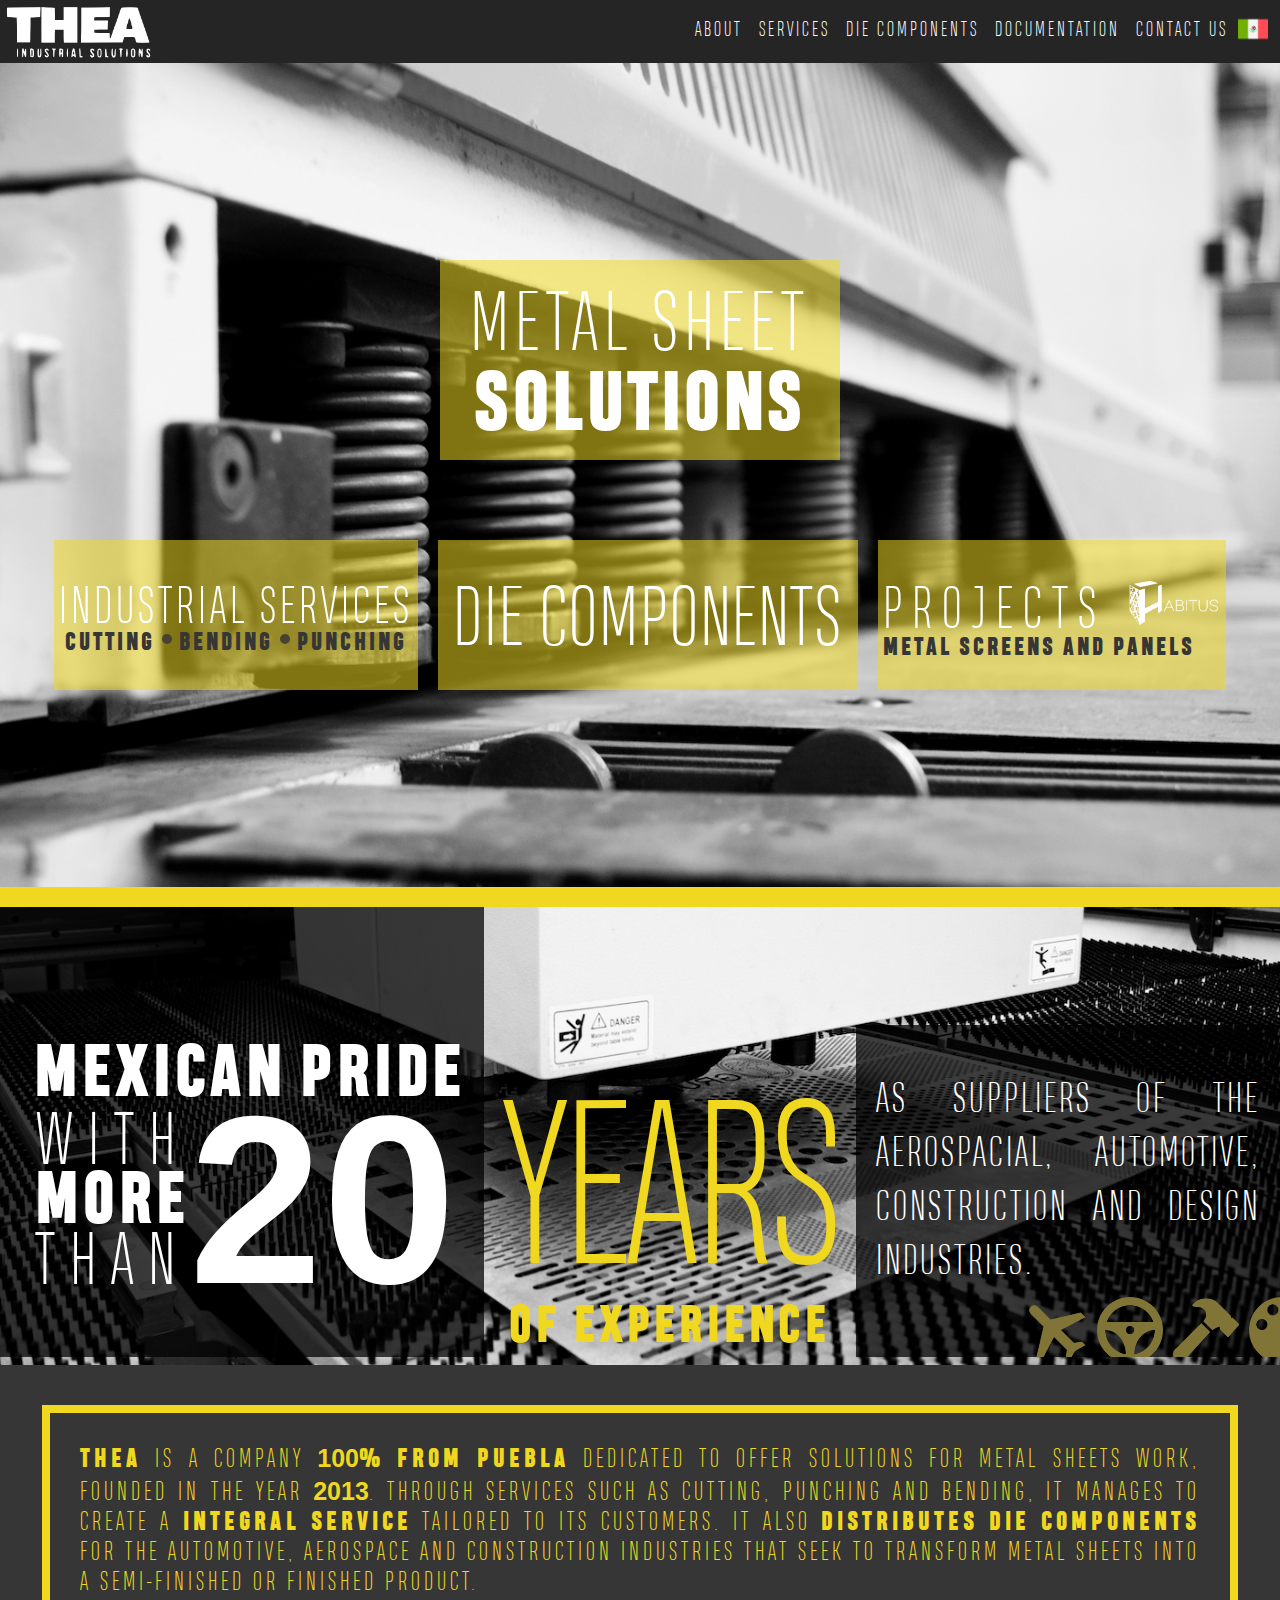
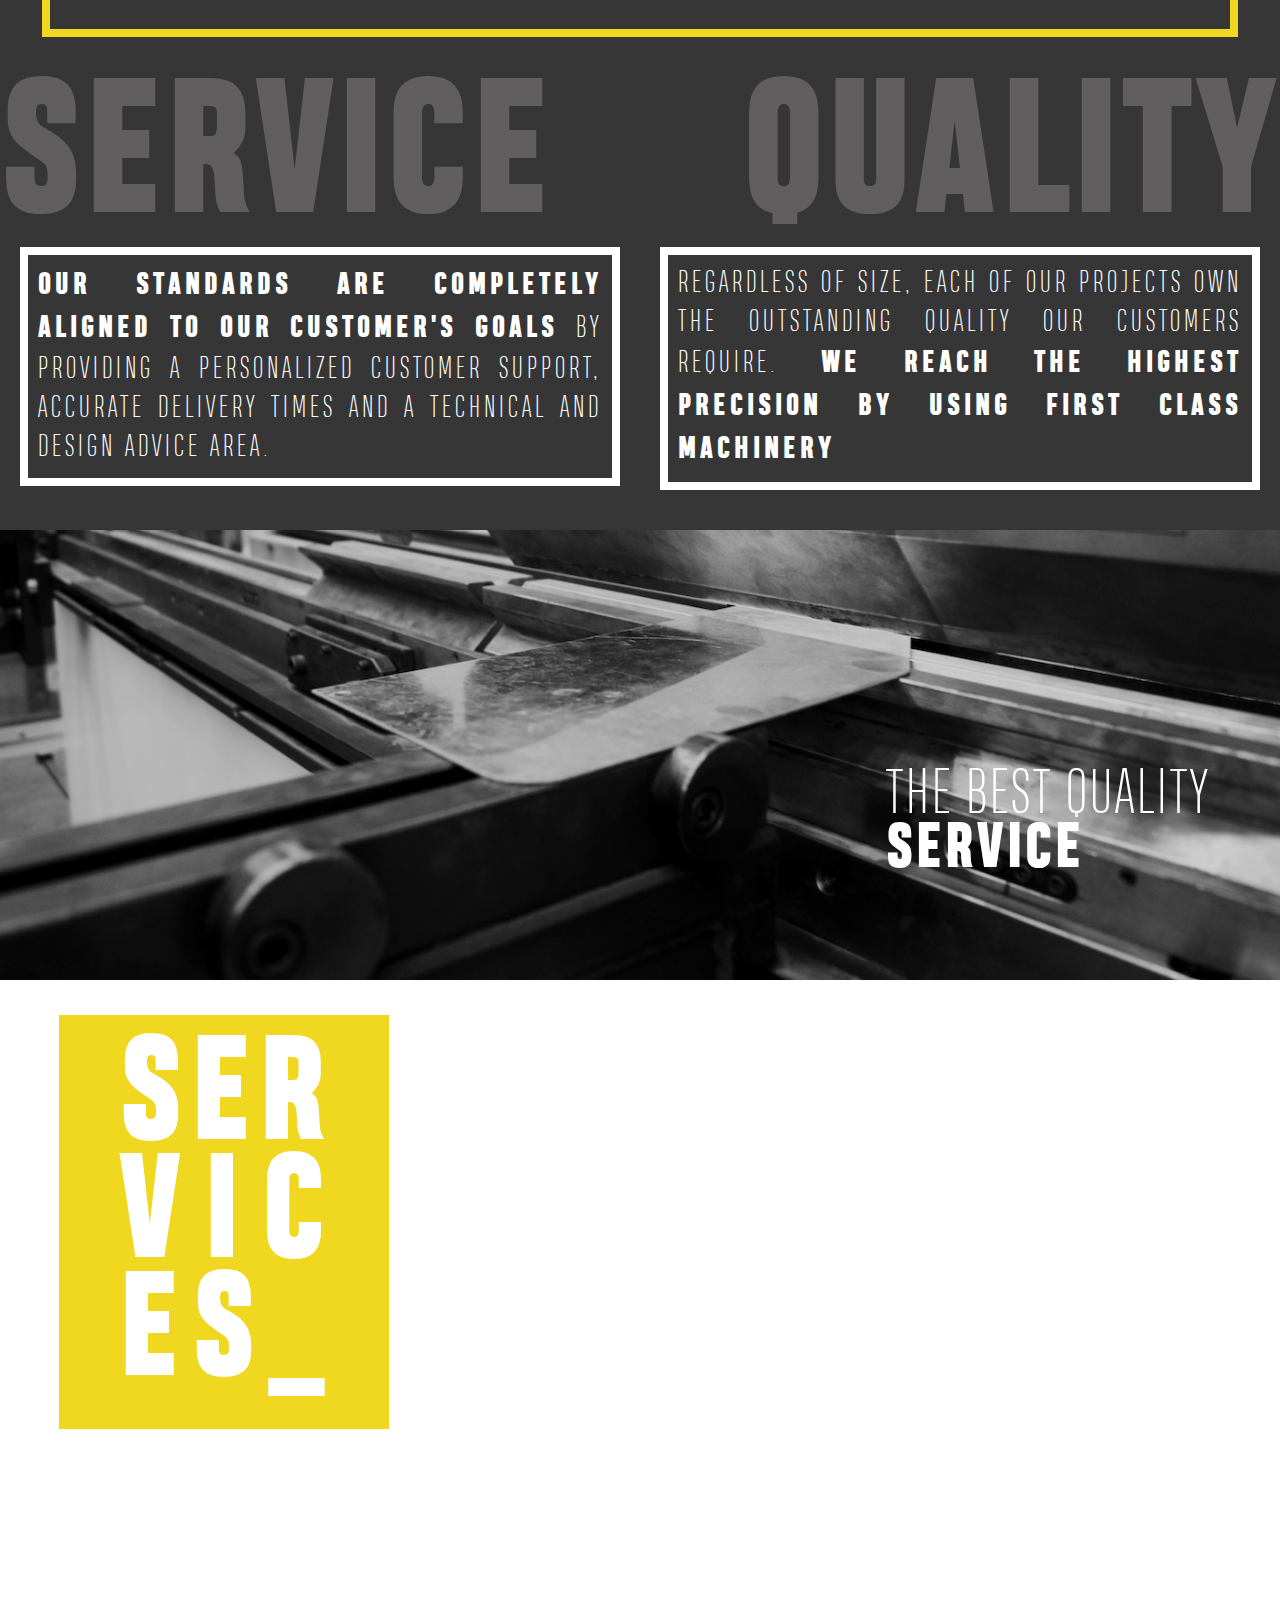
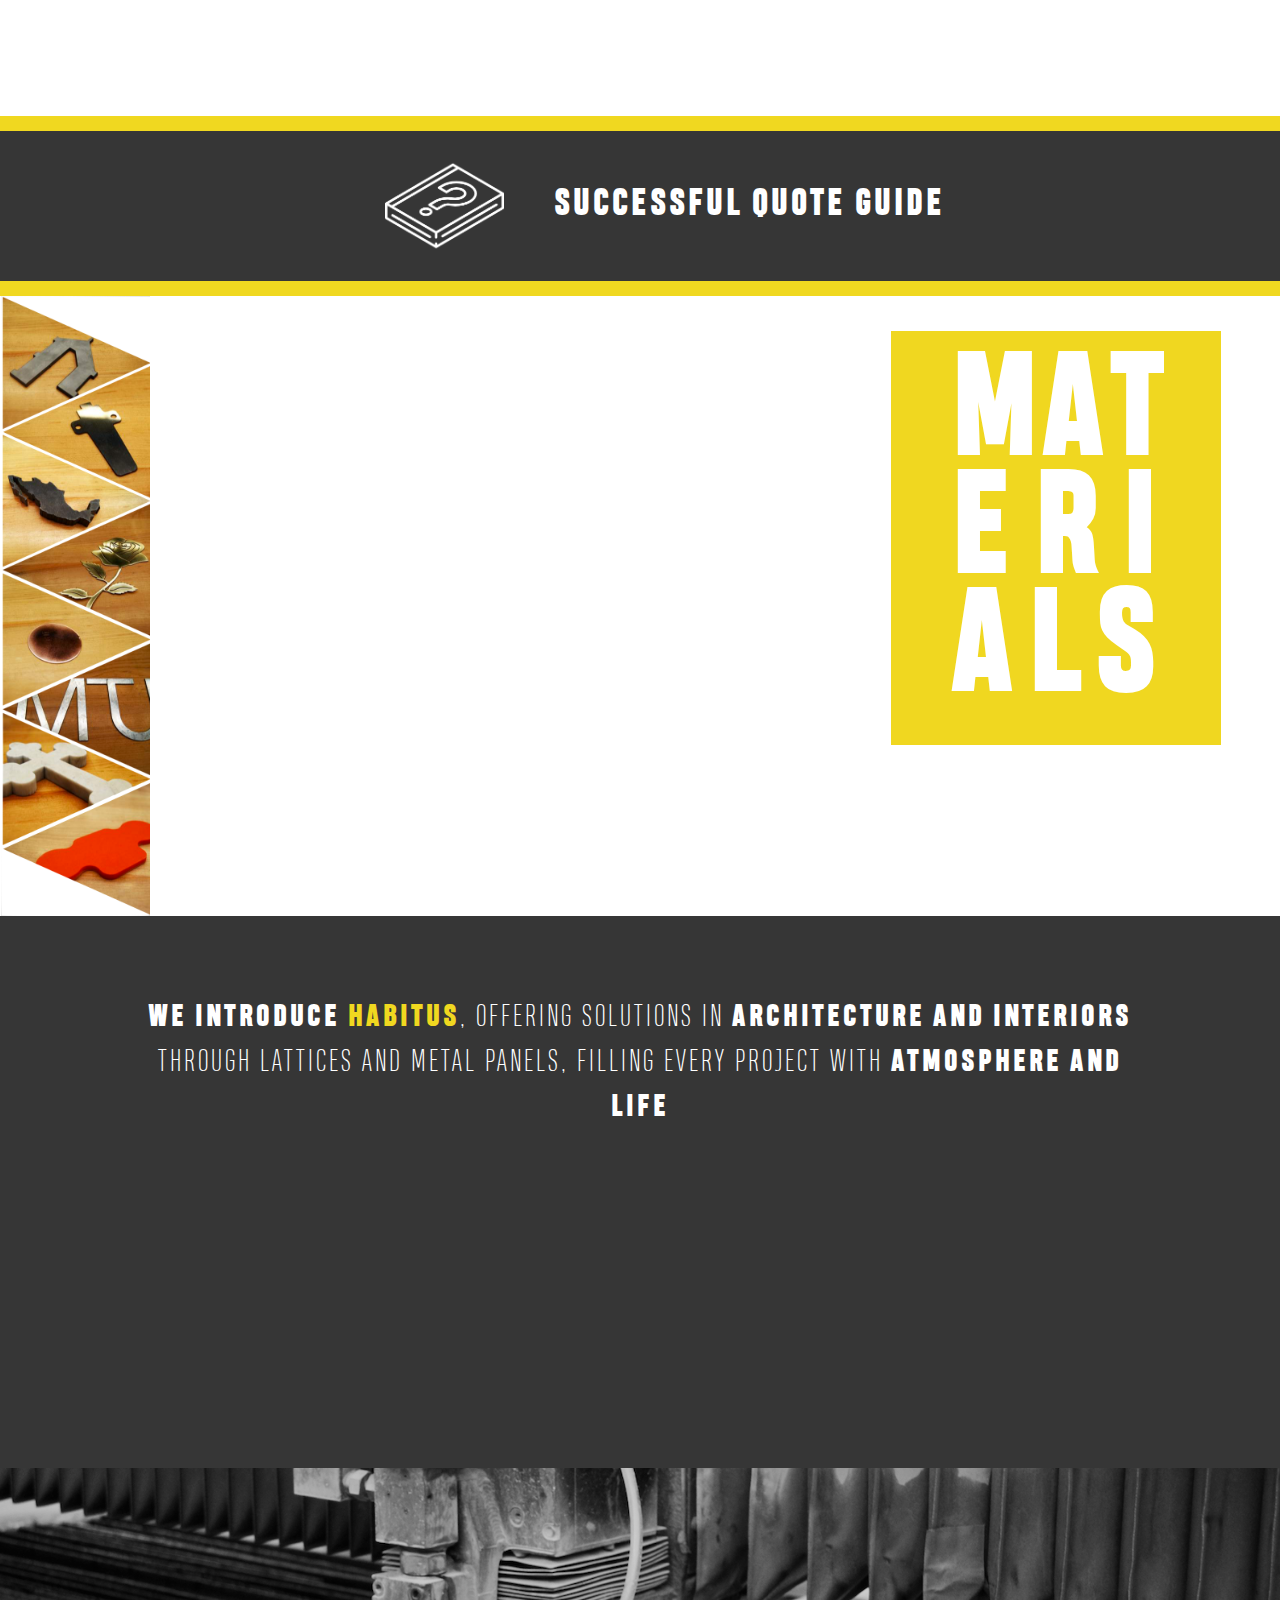
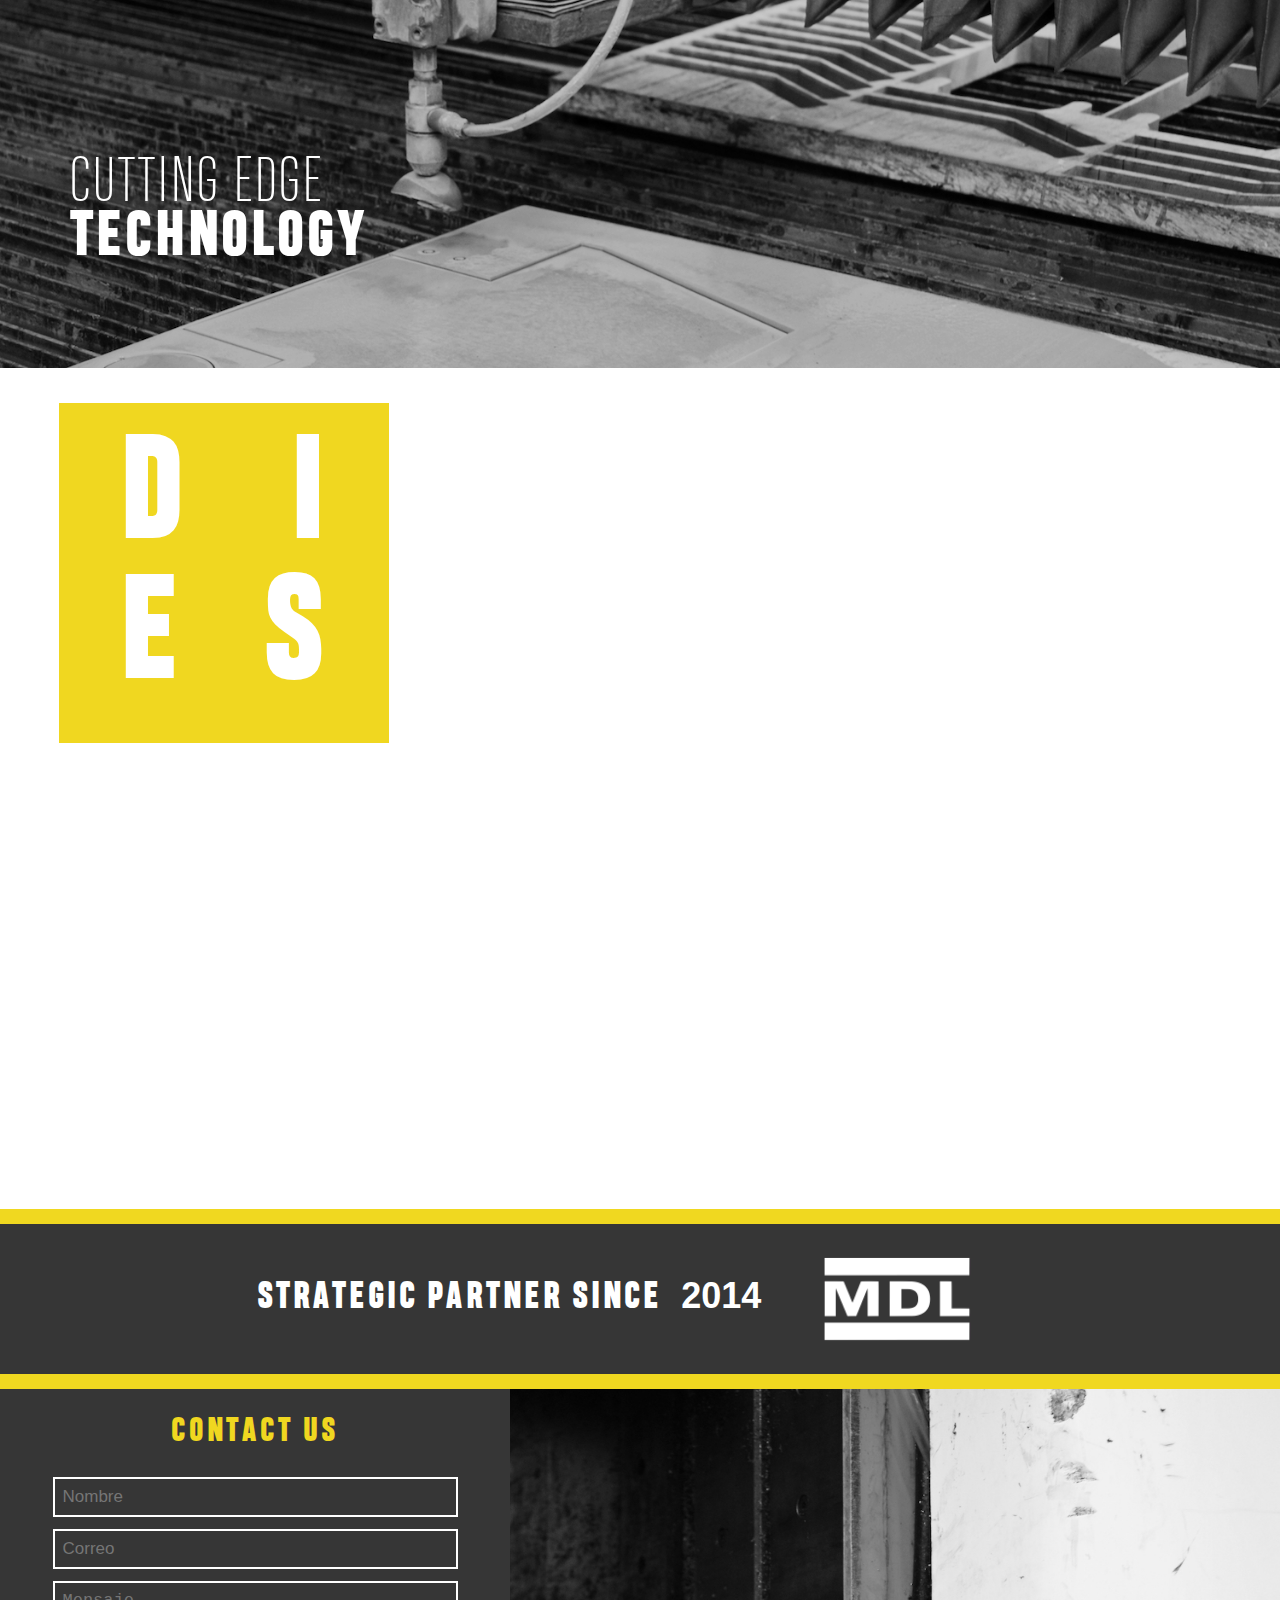
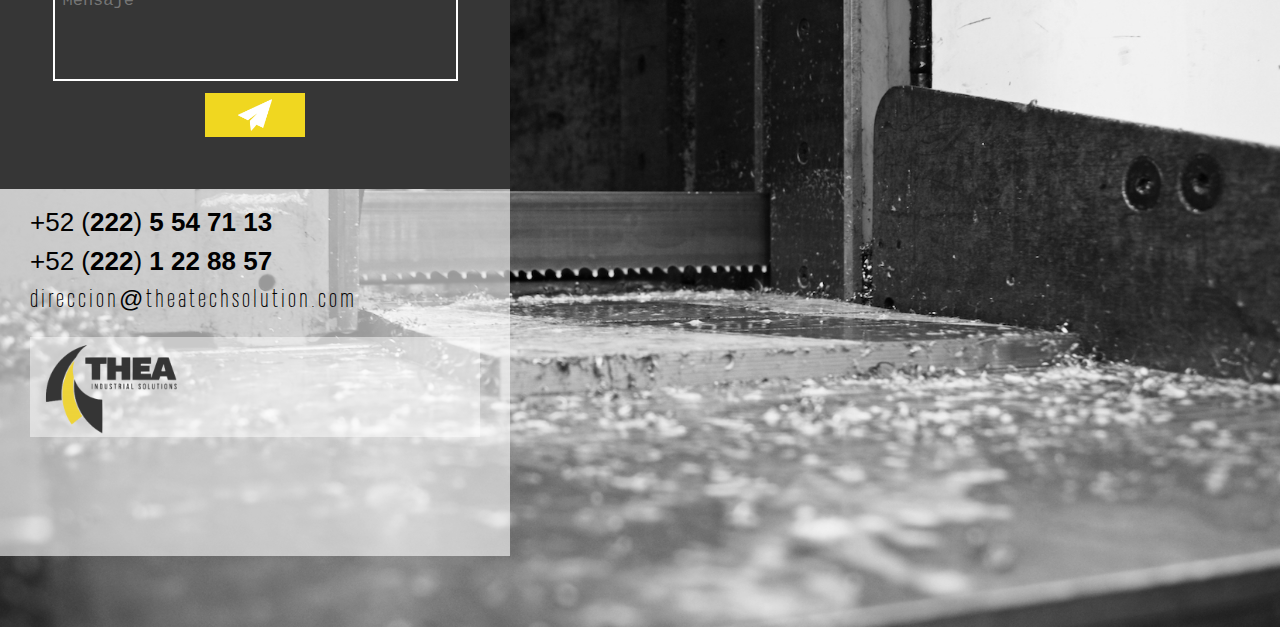
==== commit 608c1344: "removed js code" ====
--- a/en/index.html
+++ b/en/index.html
@@ -14,7 +14,7 @@
 </head>
 <body>
 	<nav>
-		<a href="#"><img data-src="../img/other/logotipo.png"/></a>
+		<a href="#"><img src="../img/other/logotipo.png"/></a>
 		<a href="#nosotros" class="smooth" onclick="closeNav()">About</a>
 		<a href="#servicios" class="smooth" onclick="closeNav()">Services</a>
 		<a href="#troqueles" class="smooth" onclick="closeNav()">Die Components</a>
@@ -34,7 +34,7 @@
 		<img src="../img/other/close-button.png" id="navClose" onclick="closeNav()">
 		<img src="../img/other/menu-button.png" id="navOpen" onclick="openNav()">		
 	</nav>
-	<div id="inicio" class="background-hidden flex">
+	<div id="inicio" class="src flex">
 		<div>
 			<div class="flex yellow-translucid main">
 				<p>
@@ -77,7 +77,7 @@
 	</div>
 	<div id="nosotros">
 		<div class="divider-line"></div>
-		<div class="background-hidden">
+		<div class="src">
 			<div>
 				<p class="no-margin">
 					<span>Mexican pride</span>
@@ -96,10 +96,10 @@
 			</div>
 			<div>
 				<p class="no-margin">As suppliers of the aerospacial, automotive, construction and design industries.</p>
-				<img data-src="../img/icons/palette.png" class="golden-icon" />
-				<img data-src="../img/icons/hammer.png" class="golden-icon" />
-				<img data-src="../img/icons/steering.png" class="golden-icon" />
-				<img data-src="../img/icons/flight.png" class="golden-icon rotated" />
+				<img src="../img/icons/palette.png" class="golden-icon" />
+				<img src="../img/icons/hammer.png" class="golden-icon" />
+				<img src="../img/icons/steering.png" class="golden-icon" />
+				<img src="../img/icons/flight.png" class="golden-icon rotated" />
 			</div>
 		</div>
 		<div class="gray-info">
@@ -125,7 +125,7 @@
 				</p>
 			</div>
 		</div>
-		<div class="background-hidden">
+		<div class="src">
 			<div>
 				<p id="movingText1">The best quality
 				<span>service</span></p>
@@ -143,7 +143,7 @@
 	</div>
 	<div id="servicios">
 		<div>
-			<div class="background-hidden">
+			<div class="src">
 				<div class="yellow-solid">
 					<div>
 						<span>S</span>
@@ -165,7 +165,7 @@
 			<div class="flex">
 				<ul>
 					<li class="bottom-faded" onclick="showCloseButton(this)">
-						<img data-src="../img/icons/corte-laser.png"> Laser cutting
+						<img src="../img/icons/corte-laser.png"> Laser cutting
 						<div class="service-details">
 							<h2>Laser cutting</h2>
 							<h3>Materials</h3>
@@ -181,7 +181,7 @@
 						</div>
 					</li>
 					<li class="bottom-faded" onclick="showCloseButton(this)">
-						<img data-src="../img/icons/corte-agua.png"> Water jet cutting
+						<img src="../img/icons/corte-agua.png"> Water jet cutting
 						<div class="service-details">
 							<h2>Water jet cutting</h2>
 							<h3>Materials</h3>
@@ -197,7 +197,7 @@
 						</div>
 					</li>
 					<li class="bottom-faded" onclick="showCloseButton(this)">
-						<img data-src="../img/icons/corte-sierra.png"> Bandsaw cutting
+						<img src="../img/icons/corte-sierra.png"> Bandsaw cutting
 						<div class="service-details">
 							<h2>Bandsaw cutting</h2>
 							<h3>Materials</h3>
@@ -214,7 +214,7 @@
 						</div>
 					</li>
 					<li class="bottom-faded" onclick="showCloseButton(this)">
-						<img data-src="../img/icons/corte-plasma.png"> Plasma cutting
+						<img src="../img/icons/corte-plasma.png"> Plasma cutting
 						<div class="service-details">
 							<h2>Plasma cutting</h2>
 							<h3>Materials</h3>
@@ -229,7 +229,7 @@
 						</div>
 					</li>
 					<li class="bottom-faded" onclick="showCloseButton(this)">
-						<img data-src="../img/icons/corte-cizalla.png"> Shearing
+						<img src="../img/icons/corte-cizalla.png"> Shearing
 						<div class="service-details">
 							<h2>Shearing</h2>
 							<h3>Materials</h3>
@@ -243,7 +243,7 @@
 						</div>
 					</li>
 					<li class="bottom-faded" onclick="showCloseButton(this)">
-						<img data-src="../img/icons/doblado.png"> Bending
+						<img src="../img/icons/doblado.png"> Bending
 						<div class="service-details">
 							<h2>Bending</h2>
 							<h3>Materials</h3>
@@ -258,7 +258,7 @@
 						</div>
 					</li>
 					<li class="bottom-faded" onclick="showCloseButton(this)">
-						<img data-src="../img/icons/punzonado.png"> Punching
+						<img src="../img/icons/punzonado.png"> Punching
 						<div class="service-details">
 							<h2>Punching</h2>
 							<h3>Materials</h3>
@@ -274,7 +274,7 @@
 						</div>
 					</li>
 					<li class="bottom-faded" onclick="showCloseButton(this)">
-						<img data-src="../img/icons/router.png"> Router
+						<img src="../img/icons/router.png"> Router
 					</li>
 					<li id="servicesClose" onclick="hideCloseButton(this)">
 						<img src="../img/other/close-button.png">	
@@ -288,7 +288,7 @@
 		</div>
 		<div id="materiales">
 			<div>
-				<img data-src="../img/other/materiales.png"/>
+				<img src="../img/other/materiales.png"/>
 				<ul>
 					<li class="bottom-faded">
 						Carbon steel
@@ -316,7 +316,7 @@
 					</li>
 				</ul>
 			</div>
-			<div class="background-hidden">
+			<div class="src">
 				<div class="yellow-solid">
 					<div>
 						<span>M</span>
@@ -341,7 +341,7 @@
 			<ul>
 				<li class="bottom-faded">
 					<a target="_blank">
-						<img data-src="../img/photos/habitus-1.jpg">
+						<img src="../img/photos/habitus-1.jpg">
 						<div class="black-filter">
 							<p>Coatings</p>
 						</div>
@@ -350,7 +350,7 @@
 				</li>
 				<li class="bottom-faded">
 					<a target="_blank">
-						<img data-src="../img/photos/habitus-2.jpg">
+						<img src="../img/photos/habitus-2.jpg">
 						<div class="black-filter">
 							<p>Dividers</p>
 						</div>
@@ -358,7 +358,7 @@
 				</li>
 				<li class="bottom-faded">
 					<a target="_blank">
-						<img data-src="../img/photos/habitus-3.jpg">
+						<img src="../img/photos/habitus-3.jpg">
 						<div class="black-filter">
 							<p>Pergolas</p>
 						</div>
@@ -366,7 +366,7 @@
 				</li>
 				<li class="bottom-faded">
 					<a target="_blank">
-						<img data-src="../img/photos/habitus-4.jpg">
+						<img src="../img/photos/habitus-4.jpg">
 						<div class="black-filter">
 							<p>Ceiling lights</p>
 						</div>
@@ -374,7 +374,7 @@
 				</li>
 				<li class="bottom-faded">
 					<a target="_blank">
-						<img data-src="../img/photos/habitus-5.jpg">
+						<img src="../img/photos/habitus-5.jpg">
 						<div class="black-filter">
 							<p>And more...</p>
 						</div>
@@ -382,7 +382,7 @@
 				</li>
 			</ul>
 		</div>
-		<div class="background-hidden mejor-tecnologia">
+		<div class="src mejor-tecnologia">
 			<div>
 				<p id="movingText2">Cutting edge
 				<span>technology</span></p>
@@ -402,49 +402,49 @@
 		<div>
 			<ul>
 				<li class="bottom-faded double-width">
-					<img data-src="../img/photos/troqueles-1.jpg">
+					<img src="../img/photos/troqueles-1.jpg">
 					<div class="black-filter">
 						<p>Plain Bearing Components</p>
 					</div>
 					<a href="http://mdlmexico.com.mx/catalogos/DVE.023.002-PLAIN-BEARING-COMPONENTS.pdf" target="_blank">See Manual</a>
 				</li>
 				<li class="bottom-faded">
-					<img data-src="../img/photos/troqueles-2.jpg">
+					<img src="../img/photos/troqueles-2.jpg">
 					<div class="black-filter">
 						<p>Graphite Bushings</p>
 					</div>
 					<a href="http://mdlmexico.com.mx/catalogos/Graphite-Bushings-metric-tab.pdf" target="_blank">See Manual</a>
 				</li>
 				<li class="bottom-faded">
-					<img data-src="../img/photos/troqueles-3.jpg">
+					<img src="../img/photos/troqueles-3.jpg">
 					<div class="black-filter">
 						<p>Die Sets</p>
 					</div>
 					<a href="http://mdlmexico.com.mx/catalogos/Catalogo-porta-troqueles-MDL.pdf" target="_blank">See Manual</a>
 				</li>
 				<li class="bottom-faded">
-					<img data-src="../img/photos/troqueles-4.jpg">
+					<img src="../img/photos/troqueles-4.jpg">
 					<div class="black-filter">
 						<p>Punches and Dies</p>
 					</div>
 					<a href="http://mdlmexico.com.mx/catalogos/mdl-punzones-matrices.pdf" target="_blank">See Manual</a>
 				</li>
 				<li class="bottom-faded">
-					<img data-src="../img/photos/troqueles-5.jpg">
+					<img src="../img/photos/troqueles-5.jpg">
 					<div class="black-filter">
 						<p>Springs</p>
 					</div>
 					<a href="http://mdlmexico.com.mx/wp-content/uploads/2014/04/Resortes-para-troquel-MDL-Mexico.pdf" target="_blank">See Manual</a>
 				</li>
 				<li class="bottom-faded">
-					<img data-src="../img/photos/troqueles-7.png">
+					<img src="../img/photos/troqueles-7.png">
 					<div class="black-filter">
 						<p>Rectified Plate Service</p>
 					</div>
 					<a href="http://mdlmexico.com.mx/maquinados/" target="_blank">See Manual</a>
 				</li>
 				<li class="bottom-faded double-width">
-					<img data-src="../img/photos/troqueles-6.jpg">
+					<img src="../img/photos/troqueles-6.jpg">
 					<div class="black-filter">
 						<p>Ball Bearing Components</p>
 					</div>
@@ -452,7 +452,7 @@
 				</li>
 			</ul>
 		</div>
-		<div class="background-hidden">
+		<div class="src">
 			<div class="yellow-solid">
 				<div>
 					<span>D</span>
@@ -469,7 +469,7 @@
 		<p>Strategic partner since <span>2014</span></p>
 		<a href="http://mdlmexico.com.mx/" target="_blank"><img src="../img/other/mdl.png"></a>
 	</div>
-	<div id="contacto" class="background-hidden">
+	<div id="contacto" class="src">
 		<div>
 			<h1>Contact Us</h1>
 			<input type="text" name="name" placeholder="Nombre"/>
@@ -485,7 +485,7 @@
 			<p class="arial">+52 (<span>222</span>) <span>1 22 88 57</span></p>
 			<a href="mailto:direccion@theatechsolution.com">direccion<span class="arial">@</span>theatechsolution.com</a>
 			<div class="always-flex">
-				<img data-src="../img/other/imagotipo.png">
+				<img src="../img/other/imagotipo.png">
 				<div class="always-flex">
 
 				</div>
@@ -498,23 +498,4 @@
 	<div id="requiredMessage">
 	    Please fill all the fields.
 	</div>
-	<script src="../js/main.js"></script>
-	<script type="text/javascript">
- window._mfq = window._mfq || [];
- (function() {
-   var mf = document.createElement("script");
-   mf.type = "text/javascript"; mf.async = true;
-   mf.src = "//cdn.mouseflow.com/projects/646d6629-ca56-4000-9e78-6311599744cb.js";
-   document.getElementsByTagName("head")[0].appendChild(mf);
- })();
-</script>
-<!-- Global site tag (gtag.js) - Google Analytics -->
-<script async src="https://www.googletagmanager.com/gtag/js?id=UA-117334884-1"></script>
-<script>
- window.dataLayer = window.dataLayer || [];
- function gtag(){dataLayer.push(arguments);}
- gtag('js', new Date());
-
- gtag('config', 'UA-117334884-1');
-</script>
 </body>